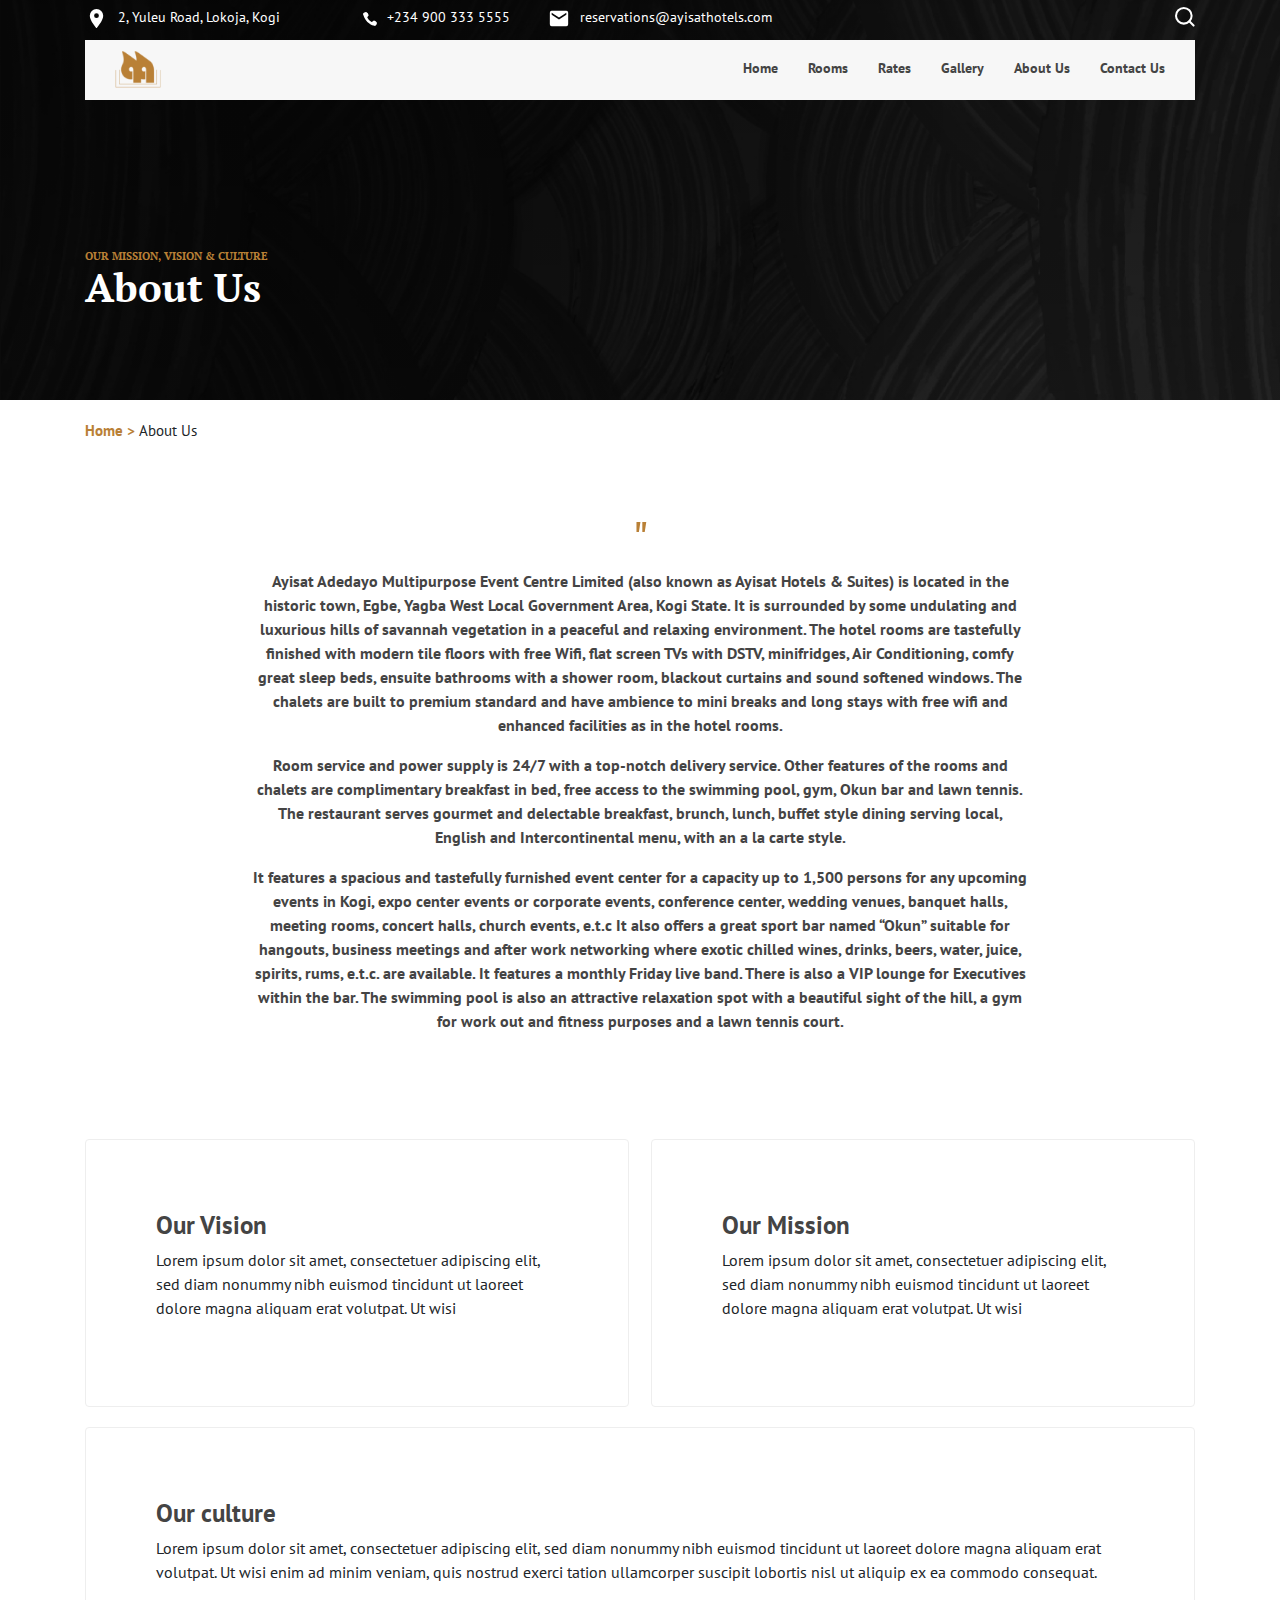
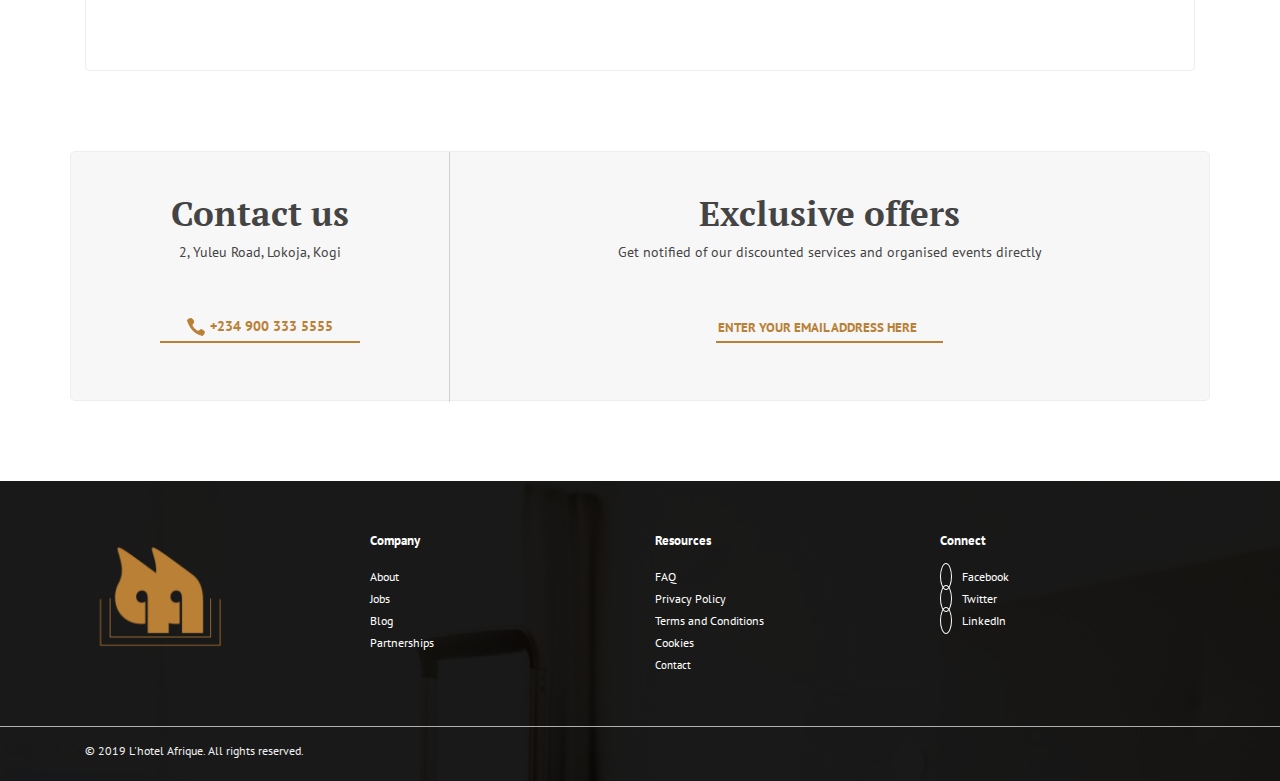
==== about-us.html @ 74da342e "two pages added" ====
<!DOCTYPE html>
<html lang="en">
<head>
  <title>About Us | L'hotelafrique </title>
  <meta charset="utf-8">
  <link rel="stylesheet" href="">
  <meta name="viewport" content="width=device-width, initial-scale=1, maximum-scale=1">
  <link rel="icon" href="images/Asset%202.svg">
  
  <!--Import Google Icon Font-->
<link href="https://fonts.googleapis.com/icon?family=Material+Icons" rel="stylesheet">
  <link rel="stylesheet" href="https://maxcdn.bootstrapcdn.com/bootstrap/4.3.1/css/bootstrap.min.css">
  <script src="https://ajax.googleapis.com/ajax/libs/jquery/3.4.1/jquery.min.js"></script><script src="https://cdnjs.cloudflare.com/ajax/libs/popper.js/1.14.7/umd/popper.min.js"></script>
  <script type="text/javascript" src="javascript/jquery-2.2.4.min.js"></script>
  <script type="text/javascript" src="https://cdnjs.cloudflare.com/ajax/libs/wow/1.1.2/wow.js"></script>
  
 <link rel="stylesheet" type="text/css" href="https://cdnjs.cloudflare.com/ajax/libs/animate.css/3.5.2/animate.css">
  <script src="https://kit.fontawesome.com/799b643291.js" crossorigin="anonymous"></script>
  
 <link href="https://fonts.googleapis.com/css?family=Poppins:300,400,500,600,700,800,900&display=swap" rel="stylesheet">
  <script src="https://maxcdn.bootstrapcdn.com/bootstrap/4.3.1/js/bootstrap.min.js"></script>
  <link rel="stylesheet" href="style.css">
  </head>

  <body>
<div class="modal-content ">
    <div class="inn animated slideInRight">
            <div class="cancel"><i class="fas fa-times"></i></div>
            <ul>
                <li><a href="index.html">Home</a></li>
                <li><a href="room.html">Rooms</a></li>
                <li><a href="rate.html">Rates</a></li>
                <li><a href="">Gallery</a></li>
                <li><a href="about-us.html">About Us</a></li>
                <li><a href="contact-us.html">Contact Us</a></li>
            </ul>
    </div>
</div>
  <div class="room">
      <div class="container">
            <div class="top-header">
                <div class="left row">
                    <div class="col-md-3">
                        <a href=""><img src="images/GoogleMaterial ic location on 48px.svg" alt="">2, Yuleu Road, Lokoja, Kogi</a>
                    </div>
                    <div class="col-md-2">
                        <a href=""><img src="images/ElegantIcons icon phone.svg" alt="">+234 900 333 5555</a>
                    </div>
                    <div class="col-md-3">
                        <a href="mailto:reservations@ayisathotels.com"><img src="images/GoogleMaterial ic email 48px.svg" alt="">reservations@ayisathotels.com</a>
                    </div>
                    <div class="col-md-4">
                        <img src="images/feather search.svg" alt="">
                    </div>
                        
                        
                </div>
            </div>
            <header>
                <img src="images/logo.png" alt="">
                <ul>
                    <li><a href="index.html">Home</a></li>
                    <li><a href="room.html">Rooms</a></li>
                    <li><a href="rate.html">Rates</a></li>
                    <li><a href="">Gallery</a></li>
                    <li><a href="about-us.html">About Us</a></li>
                    <li><a href="contact-us.html">Contact Us</a></li>
                </ul>
                <i class="fas fa-bars"></i>
            </header>
      </div>
      <div class="container caption">
          <h5>OUR MISSION, VISION & CULTURE</h5>
          <h2>About Us</h2>
      </div>

    </div> 

    <div class="container links">
        <p><span><a href="index.html">Home ></a></span>  About Us</p>
    </div>

    <div class="container about-us">
        <div class="text">
            <h1>"</h1>
            <p>Ayisat Adedayo Multipurpose Event Centre Limited (also known as Ayisat Hotels & Suites) is located in the historic town, Egbe, Yagba West Local Government Area, Kogi State. It is surrounded by some undulating and luxurious hills of savannah vegetation in a peaceful and relaxing environment.
                    The hotel rooms are tastefully finished with modern tile floors with free Wifi, flat screen TVs with DSTV, minifridges, Air Conditioning, comfy great sleep beds, ensuite bathrooms with a shower room, blackout curtains and sound softened windows.
                    The chalets are built to premium standard and have ambience to mini breaks and long stays with free wifi and enhanced facilities as in the hotel rooms.</p>
                    <p>Room service and power supply is 24/7 with a top-notch delivery service.
                    Other features of the rooms and chalets are complimentary breakfast in bed, free access to the swimming pool, gym, Okun bar and lawn tennis.
                    The restaurant serves gourmet and delectable breakfast, brunch, lunch, buffet style dining serving local, English and Intercontinental menu, with an a la carte style.</p>
                    <p>It features a spacious and tastefully furnished event center for a capacity up to 1,500 persons for any upcoming events in Kogi, expo center events or corporate events, conference center, wedding venues, banquet halls, meeting rooms, concert halls, church events, e.t.c
                    It also offers a great sport bar named “Okun” suitable for hangouts, business meetings and after work networking where exotic chilled wines, drinks, beers, water, juice, spirits, rums, e.t.c.  are available. It features a monthly Friday live band. There is also a VIP lounge for Executives within the bar.
                    The swimming pool is also an attractive relaxation spot with a beautiful sight of the hill, a gym for work out and fitness purposes and a lawn tennis court.
                    </p>

        </div>
        <div class="row">
            <div class="col-md-6">
                <div class="inn">
                        <h2>Our Vision</h2>
                        <p>Lorem ipsum dolor sit amet, consectetuer adipiscing elit, sed diam nonummy nibh euismod tincidunt ut laoreet dolore magna aliquam erat volutpat. Ut wisi</p>
                </div>
                    
            </div>
            <div class="col-md-6">
                    <div class="inn mission">
                            <h2>Our Mission</h2>
                            <p>Lorem ipsum dolor sit amet, consectetuer adipiscing elit, sed diam nonummy nibh euismod tincidunt ut laoreet dolore magna aliquam erat volutpat. Ut wisi</p>
                    </div>
            </div>
            <div class="col-md-12" style="margin-top:20px;">
                <h2>Our culture</h2>
                <p>Lorem ipsum dolor sit amet, consectetuer adipiscing elit, sed diam nonummy nibh euismod tincidunt ut laoreet dolore magna aliquam erat volutpat. Ut wisi enim ad minim veniam, quis nostrud exerci tation ullamcorper suscipit lobortis nisl ut aliquip ex ea commodo consequat.</p>
            </div>
        </div>
    
    </div>

    
  <div class="container contact">
        <div class="row">
                <div class="col-md-4">
                    <h2>Contact us</h2>
                    <p>2, Yuleu Road, Lokoja, Kogi</p>
                    <div class="call">
                        <a href="tel:+2349003335555"><img src="images/ElegantIcons icon phone-1.svg" alt="">+234 900 333 5555</a>
                    </div>
                </div>
                <div class="col-md-8">
                    <h2>Exclusive offers</h2>
                    <p>Get notified of our discounted services and organised events directly</p>
                    <div class="email">
                        <input type="text" placeholder="ENTER YOUR EMAIL ADDRESS HERE"><img src="" alt=""><i class="fas fa-paper-plane"></i>
                    </div>
                </div>
          </div>
  </div>

  <div class="main-footer">
        <div class="container">
                <div class="row">
                        <div class="col-md-3 col-6">
                                <a href="index.html"><img src="images/logo.png" alt=""></a>
                        </div>
                        <div class="col-md-3 col-6">
                            <p>Company</p>
                            <li><a href=""></a> About</a></li>
                            <li><a href=""></a>Jobs</a></li>
                            <li><a href=""></a>Blog</a></li>
                            <li><a href=""></a>Partnerships</a></li>
                        </div>
                        <div class="col-md-3 col-6 mobile">
                            <p>Resources</p>
                            <li><a href=""></a>FAQ</a></li>
                            <li><a href=""></a>Privacy Policy</a></li>
                            <li><a href=""></a>Terms and Conditions</a></li>
                            <li><a href=""></a>Cookies</a></li>
                            <li><a href="contact.html">Contact</a></li>
                        </div>
                       
                        <div class="col-md-3 col-6 mobile">
                            <p>Connect</p>
                            <li><a href=""></a><i class="fab fa-facebook-f"></i> Facebook</a></li>
                            <li><a href=""></a><i class="fab fa-twitter"></i> Twitter</a></li>
                            <li><a href=""></a><i class="fab fa-linkedin-in"></i>LinkedIn</a></li>
                            
                        </div>
                    </div>
        </div>
        <div class="post-footer">
                <div class="container">
                    <p>© 2019 L'hotel Afrique. All rights reserved.</p>
                </div>
            </div>
    </div>
    
  <script type="text/javascript" src="https://code.jquery.com/jquery-3.2.1.min.js"></script>
    <script type="text/javascript" src="javascript/jquery-2.2.4.min.js"></script>
    <script type="text/javascript" src="script.js"></script>
    <script src="js/wow.min.js"></script>
     <script>
     new WOW().init();
     </script>
    
    
</body>
</html>
---- style.css ----
@import url("https://fonts.googleapis.com/css?family=PT+Sans:400,700&display=swap");
@import url("https://fonts.googleapis.com/css?family=PT+Sans:400,700&display=swap");
@import url("https://fonts.googleapis.com/css?family=PT+Serif:400,700&display=swap");
.main-footer {
  background-image: linear-gradient(rgba(0, 0, 0, 0.9), rgba(0, 0, 0, 0.9)), url(images/5ddc3e60230f0@2x.png);
  background-size: cover;
  width: 100%;
  height: 300px;
  padding-top: 50px;
  font-family: "PT Sans", sans-serif;
}
.main-footer p {
  font-weight: 700;
  font-size: 13px;
  color: #fff;
}
.main-footer li {
  list-style: none;
  font-size: 12px;
  line-height: 22px;
  color: #fff;
  cursor: pointer;
  transition: 0.2s ease-in;
}
.main-footer li a {
  font-size: 11px;
  color: #fff;
}
.main-footer li i {
  padding: 5px;
  border-radius: 100%;
  border: 1px solid #fff;
  margin-right: 10px;
  margin-top: 10px;
}
.main-footer li:hover {
  color: #B98036;
  font-weight: 700;
}
.main-footer .col-md-1 li {
  margin-top: 10px;
}
.main-footer .col-md-1 li img {
  height: 15px;
  width: 15px;
}
.main-footer .post-footer {
  width: 100%;
  border-top: 1px solid #b0b0b0;
  margin-top: 50px;
}
.main-footer .post-footer .container p {
  padding-top: 15px;
  color: #f0f0f0;
  font-size: 12px;
  font-weight: 300;
}
@media only screen and (max-width: 320px) {
  .main-footer {
    height: 440px;
  }
  .main-footer p {
    margin-bottom: 5px;
  }
  .main-footer img {
    width: 95px;
    height: 85px;
  }
  .main-footer .row .mobile {
    margin-top: 20px;
    padding-top: 10px;
    border-top: 1px solid #b0b0b0;
  }
}
@media only screen and (min-width: 321px) and (max-width: 540px) {
  .main-footer {
    height: 440px;
  }
  .main-footer .container {
    padding: 0 30px;
  }
  .main-footer p {
    margin-bottom: 5px;
    font-size: 15px;
  }
  .main-footer img {
    width: 95px;
    height: 85px;
  }
  .main-footer .row .mobile {
    margin-top: 20px;
    padding-top: 10px;
    border-top: 1px solid #b0b0b0;
  }
}
@media only screen and (min-width: 541px) and (max-width: 720px) {
  .main-footer {
    height: 440px;
  }
  .main-footer .container {
    padding: 0 50px;
  }
  .main-footer p {
    margin-bottom: 5px;
    font-size: 15px;
  }
  .main-footer img {
    width: 95px;
    height: 85px;
  }
  .main-footer .row .mobile {
    margin-top: 20px;
    padding-top: 10px;
    border-top: 1px solid #b0b0b0;
  }
}
* {
  box-sizing: border-box;
}

body {
  height: 100%;
  width: 100%;
  margin: 0;
  position: relative;
  padding: 0;
  font-family: "PT Sans", sans-serif;
}

.modal-content {
  width: 100%;
  height: 100%;
  display: none;
  background: linear-gradient(rgba(0, 0, 0, 0.4), rgba(0, 0, 0, 0.4));
  position: fixed;
  top: 0;
  right: 0;
  bottom: 0;
  z-index: 9999;
}
.modal-content .inn {
  background-color: #fff;
  height: 500px;
  float: right;
  width: 80%;
  padding: 20px 0px;
}
.modal-content .cancel {
  height: 30px;
  width: 100%;
  padding: 10px 30px 30px 0;
}
.modal-content .cancel .fa-times {
  font-size: 20px;
  float: right;
}
.modal-content ul {
  margin: auto;
  padding: 0;
}
.modal-content ul li {
  list-style: none;
  padding: 15px 30px;
  border-bottom: 1px solid #f7f7f7;
}
.modal-content ul li a {
  color: #444444;
}

section {
  width: 100%;
  height: 660px;
  background-image: linear-gradient(rgba(0, 0, 0, 0.5), rgba(0, 0, 0, 0.3)), url(images/5ddc3fb13db18@2x.png);
  background-position: center;
  background-size: cover;
  position: relative;
}
section .top-header {
  height: 40px;
  padding-top: 7px;
}
section .top-header .left {
  margin: 0;
}
section .top-header .left .col-md-2, section .top-header .left .col-md-3 {
  padding: 0;
  color: #fff;
  font-size: 14px;
}
section .top-header .left .col-md-2 a, section .top-header .left .col-md-3 a {
  color: #fff;
  transition: 0.2s ease-in;
}
section .top-header .left .col-md-2 a img, section .top-header .left .col-md-3 a img {
  margin-right: 10px;
}
section .top-header .left .col-md-2 a:hover, section .top-header .left .col-md-3 a:hover {
  color: #B98036;
  text-decoration: none;
}
section .top-header .left .col-md-2 a:hover img, section .top-header .left .col-md-3 a:hover img {
  color: #B98036 !important;
}
section .top-header .left .col-md-4 {
  padding: 0;
}
section .top-header .left .col-md-4 img {
  float: right;
}
section .top-header .left .shit {
  margin-left: 15px;
}
section .top-header .right {
  float: right;
}
section header {
  width: 100%;
  height: 60px;
  background-color: #f7f7f7;
  padding-top: 5px;
}
section header img {
  float: left;
  height: 48px;
  width: 55px;
  margin-left: 25px;
}
section header ul {
  float: right;
  padding-top: 10px;
}
section header ul li {
  list-style: none;
  float: left;
  margin-right: 30px;
}
section header ul li a {
  color: #444444;
  font-size: 14px;
  font-weight: 900;
}
section header ul li a:hover {
  text-decoration: none;
  color: #B98036;
}
section header i {
  float: right;
  display: none !important;
}
@media only screen and (max-width: 320px) {
  section .top-header .col-md-2, section .top-header .col-md-3 {
    display: none;
  }
  section header ul {
    display: none;
  }
  section header i {
    display: block !important;
    margin-right: 30px;
    margin-top: 15px;
    font-size: 16px;
    cursor: pointer;
  }
}
@media only screen and (min-width: 321px) and (max-width: 540px) {
  section .container {
    padding: 0 30px;
  }
  section .top-header .col-md-2, section .top-header .col-md-3 {
    display: none;
  }
  section header img {
    margin-left: 15px;
  }
  section header ul {
    display: none;
  }
  section header i {
    display: block !important;
    margin-right: 20px;
    margin-top: 15px;
    font-size: 20px;
    cursor: pointer;
  }
}
@media only screen and (min-width: 541px) and (max-width: 720px) {
  section .container {
    padding: 0 50px;
  }
  section .top-header .col-md-2, section .top-header .col-md-3 {
    display: none;
  }
  section header img {
    margin-left: 15px;
  }
  section header ul {
    display: none;
  }
  section header i {
    display: block !important;
    margin-right: 20px;
    margin-top: 15px;
    font-size: 20px;
    cursor: pointer;
  }
}
.booke {
  bottom: 0;
  position: absolute;
  width: 100%;
  margin-bottom: -60px;
}

.booked {
  position: static;
  margin-bottom: 0;
  margin-top: 70px;
}

.booking {
  height: 120px;
}
.booking .inside {
  background-color: #f7f7f7;
  height: 120px;
  padding: 25px 15px;
  box-shadow: 0px 0px 18px #00000029;
}
.booking .row {
  margin: 0;
}
.booking .row .col-md-2 p, .booking .row .col-md-3 p {
  font-size: 12px;
  margin-bottom: 5px;
}
.booking .row .col-md-2 .custom, .booking .row .col-md-3 .custom {
  position: relative;
  width: 100%;
  background-color: transparent;
}
.booking .row .col-md-2 .custom input, .booking .row .col-md-3 .custom input {
  border: 1px solid #EEEEEE;
  background-color: #EEEEEE;
  height: 35px;
  padding-left: 10px;
  width: 100%;
}
.booking .row .col-md-2 .select-hide, .booking .row .col-md-3 .select-hide {
  display: none;
}
.booking .row .col-md-2 select, .booking .row .col-md-3 select {
  position: absolute;
  background-color: #EEEEEE;
  width: 100%;
  height: 40px;
  border: none;
  padding: 0 5px;
  right: 0;
  z-index: 99;
}
.booking .row .col-md-2 .select-selected:after, .booking .row .col-md-3 .select-selected:after {
  position: absolute;
  content: "";
  top: 14px;
  right: 10px;
  width: 0;
  height: 0;
  border: 6px dotted transparent;
  border-color: #B98036 transparent transparent transparent;
}
.booking .row .col-md-2 .range, .booking .row .col-md-3 .range {
  vertical-align: middle;
  padding: 0;
  margin-top: 10px;
}
.booking .row .col-md-2 .range::-moz-range-track, .booking .row .col-md-3 .range::-moz-range-track {
  background-color: #d7dbdd;
  height: 6px;
  border-radius: 3px;
  border: none;
}
.booking .row .col-md-2 a button {
  background-color: #B98036;
  color: #fff;
  font-weight: 600;
  border: none;
  margin-top: 20px;
  width: 100%;
  height: 40px;
  font-size: 13px;
}
@media only screen and (max-width: 320px) {
  .booking {
    height: 400px;
  }
  .booking .inside {
    height: 400px;
  }
  .booking .row .col-md-2, .booking .row .col-md-3 {
    height: 70px;
  }
}
@media only screen and (min-width: 321px) and (max-width: 540px) {
  .booking {
    height: 400px;
  }
  .booking .inside {
    height: 400px;
  }
  .booking .row .col-md-2, .booking .row .col-md-3 {
    height: 70px;
    padding-left: 0;
  }
}
@media only screen and (min-width: 541px) and (max-width: 720px) {
  .booking {
    height: 400px;
  }
  .booking .inside {
    height: 400px;
  }
  .booking .row .col-md-2, .booking .row .col-md-3 {
    height: 70px;
    padding-left: 0;
  }
}
.about, .roommy {
  margin-top: 120px;
  margin-bottom: 60px;
}
.about .row, .roommy .row {
  margin: 0;
}
.about .row .col-md-6, .roommy .row .col-md-6 {
  padding: 0;
}
.about .row .col-md-6 .image, .roommy .row .col-md-6 .image {
  height: 350px;
  width: 80%;
  background-image: url(images/5ddc3ddf355ad@2x.png);
  background-size: cover;
}
.about .row .col-md-6 .text h5, .roommy .row .col-md-6 .text h5 {
  color: #B98036;
  font-size: 13px;
  font-weight: 800;
  text-transform: uppercase;
}
.about .row .col-md-6 .text h2, .roommy .row .col-md-6 .text h2 {
  font-size: 45px;
  font-weight: 700;
  color: #444444;
  font-family: "PT Serif", serif;
}
.about .row .col-md-6 .text p, .roommy .row .col-md-6 .text p {
  color: #444444;
}
.about .row .col-md-6 .text a, .roommy .row .col-md-6 .text a {
  color: #444444;
  font-size: 12px;
  font-weight: 700;
}
.about .row .col-md-6 .text a img, .roommy .row .col-md-6 .text a img {
  margin-left: 10px;
}
@media only screen and (max-width: 320px) {
  .about .row .col-md-6 .image, .roommy .row .col-md-6 .image {
    width: 100%;
    height: 300px;
  }
  .about .row .col-md-6 .text, .roommy .row .col-md-6 .text {
    margin-top: 20px;
  }
  .about .row .col-md-6 .text h5, .roommy .row .col-md-6 .text h5 {
    font-size: 12px;
  }
  .about .row .col-md-6 .text h2, .roommy .row .col-md-6 .text h2 {
    font-size: 30px;
  }
}
@media only screen and (min-width: 321px) and (max-width: 540px) {
  .about .row .col-md-6, .roommy .row .col-md-6 {
    padding: 0 15px;
  }
  .about .row .col-md-6 .image, .roommy .row .col-md-6 .image {
    width: 100%;
    height: 300px;
  }
  .about .row .col-md-6 .text, .roommy .row .col-md-6 .text {
    margin-top: 20px;
  }
  .about .row .col-md-6 .text h5, .roommy .row .col-md-6 .text h5 {
    font-size: 12px;
  }
  .about .row .col-md-6 .text h2, .roommy .row .col-md-6 .text h2 {
    font-size: 30px;
  }
}
@media only screen and (min-width: 541px) and (max-width: 720px) {
  .about .row .col-md-6, .roommy .row .col-md-6 {
    padding: 0 15px;
  }
  .about .row .col-md-6 .image, .roommy .row .col-md-6 .image {
    width: 100%;
    height: 300px;
  }
  .about .row .col-md-6 .text, .roommy .row .col-md-6 .text {
    margin-top: 20px;
  }
  .about .row .col-md-6 .text h5, .roommy .row .col-md-6 .text h5 {
    font-size: 12px;
  }
  .about .row .col-md-6 .text h2, .roommy .row .col-md-6 .text h2 {
    font-size: 30px;
  }
}
.service {
  padding: 0;
  margin-top: 30px;
}
.service .row {
  margin: 0;
}
.service .row .col-md-4 {
  text-align: center;
  height: 450px;
  position: relative;
  border: none;
  background-size: cover;
  font-family: "PT Serif", serif;
}
.service .row .col-md-4 .foot {
  bottom: 0;
  width: 90%;
  height: 150px;
  color: #fff;
  position: absolute;
}
.service .row .col-md-4 .foot h5 {
  font-size: 25px;
  font-weight: 900;
}
.service .row .col-md-4 .foot button {
  border: 1px solid #fff;
  height: 40px;
  background-color: transparent;
  color: #fff;
  padding: 0 10px;
  display: none;
}
.service .row .col-md-4 .foot button img {
  margin-left: 10px;
}
.service .row .col-md-4:hover button {
  display: block;
}
.service .row .first {
  background-image: linear-gradient(rgba(0, 0, 0, 0.5), rgba(0, 0, 0, 0.3)), url(images/5ddc3f0e8ad0c@2x.png);
}
.service .row .second {
  background-image: linear-gradient(rgba(0, 0, 0, 0.5), rgba(0, 0, 0, 0.3)), url(images/5ddc3f3b73540@2x.png);
}
.service .row .third {
  background-image: linear-gradient(rgba(0, 0, 0, 0.5), rgba(0, 0, 0, 0.3)), url(images/event.png);
}
@media only screen and (max-width: 320px) {
  .service .row .col-md-4 {
    height: 350px;
  }
}
@media only screen and (min-width: 321px) and (max-width: 540px) {
  .service .row .col-md-4 {
    height: 350px;
  }
}
@media only screen and (min-width: 541px) and (max-width: 720px) {
  .service .row .col-md-4 {
    height: 400px;
  }
}
.customer {
  padding: 0;
}
.customer .row {
  margin: 0;
}
.customer .row .values {
  background-color: #F8F8F8;
  height: 450px;
  padding: 50px 120px 50px 120px;
  position: relative;
}
.customer .row .values h5 {
  color: #B98036;
  font-size: 13px;
  font-weight: 800;
  text-transform: uppercase;
}
.customer .row .values h2 {
  font-size: 45px;
  font-weight: 700;
  color: #444444;
  font-family: "PT Serif", serif;
}
.customer .row .values .valuey {
  width: 70%;
  height: 170px;
  bottom: 0;
  position: absolute;
}
.customer .row .values .valuey .benefit {
  width: 25%;
  text-align: center;
  float: left;
}
.customer .row .values .valuey .benefit p {
  margin-top: 25px;
  color: #444444;
  font-weight: 900;
  font-size: 14px;
}
.customer .row .reviews {
  text-align: center;
  padding: 50px;
  overflow: hidden;
}
.customer .row .reviews h5 {
  color: #B98036;
  font-size: 13px;
  font-weight: 800;
}
.customer .row .reviews h2 {
  font-size: 35px;
  font-weight: 700;
  color: #444444;
  font-family: "PT Serif", serif;
}
.customer .row .reviews .caption_text h1 {
  color: #B98036;
  margin: 0;
}
.customer .row .reviews .caption_text p {
  font-size: 15px;
}
.customer .row .reviews .caption_text span {
  font-size: 15px;
  line-height: 0.9em;
}
.customer .row .reviews .text_2, .customer .row .reviews .text_3, .customer .row .reviews .text_4 {
  display: none;
}
@media only screen and (max-width: 320px) {
  .customer .row .values {
    padding: 30px 20px 30px 20px;
    height: 320px;
  }
  .customer .row .values h5 {
    font-size: 12px;
  }
  .customer .row .values h2 {
    font-size: 28px;
  }
  .customer .row .values .valuey {
    width: 95%;
  }
  .customer .row .values .valuey .benefit {
    width: 22%;
  }
  .customer .row .values .valuey .benefit img {
    height: 40px;
    width: 40px;
  }
  .customer .row .values .valuey .benefit p {
    font-size: 12px;
    margin-top: 10px;
  }
  .customer .row .reviews {
    height: 350px;
    padding: 20px;
  }
  .customer .row .reviews h5 {
    font-size: 12px;
  }
  .customer .row .reviews h2 {
    font-size: 25px;
  }
  .customer .row .reviews .caption_text h1 {
    color: #B98036;
    margin: 0;
  }
  .customer .row .reviews .caption_text p {
    font-size: 14px;
  }
  .customer .row .reviews .caption_text span {
    font-size: 15px;
    line-height: 0.9em;
  }
}
@media only screen and (min-width: 321px) and (max-width: 540px) {
  .customer .row .values {
    padding: 30px 20px 30px 20px;
    height: 320px;
  }
  .customer .row .values h5 {
    font-size: 12px;
  }
  .customer .row .values h2 {
    font-size: 28px;
  }
  .customer .row .values .valuey {
    width: 95%;
  }
  .customer .row .values .valuey .benefit {
    width: 22%;
  }
  .customer .row .values .valuey .benefit img {
    height: 40px;
    width: 40px;
  }
  .customer .row .values .valuey .benefit p {
    font-size: 12px;
    margin-top: 10px;
  }
  .customer .row .reviews {
    height: 350px;
    padding: 25px;
  }
  .customer .row .reviews h5 {
    font-size: 12px;
  }
  .customer .row .reviews h2 {
    font-size: 25px;
  }
  .customer .row .reviews .caption_text h1 {
    color: #B98036;
    margin: 0;
  }
  .customer .row .reviews .caption_text p {
    font-size: 14px;
  }
  .customer .row .reviews .caption_text span {
    font-size: 15px;
    line-height: 0.9em;
  }
}
@media only screen and (min-width: 541px) and (max-width: 720px) {
  .customer .row .values {
    padding: 30px 40px 30px 40px;
    height: 320px;
  }
  .customer .row .values h5 {
    font-size: 12px;
  }
  .customer .row .values h2 {
    font-size: 28px;
  }
  .customer .row .values .valuey {
    width: 95%;
  }
  .customer .row .values .valuey .benefit {
    width: 22%;
  }
  .customer .row .values .valuey .benefit img {
    height: 40px;
    width: 40px;
  }
  .customer .row .values .valuey .benefit p {
    font-size: 12px;
    margin-top: 10px;
  }
  .customer .row .reviews {
    height: 350px;
    padding: 45px;
  }
  .customer .row .reviews h5 {
    font-size: 12px;
  }
  .customer .row .reviews h2 {
    font-size: 25px;
  }
  .customer .row .reviews .caption_text h1 {
    color: #B98036;
    margin: 0;
  }
  .customer .row .reviews .caption_text p {
    font-size: 14px;
  }
  .customer .row .reviews .caption_text span {
    font-size: 15px;
    line-height: 0.9em;
  }
}
.hotel-video {
  height: 300px;
  padding: 0;
}
.contact {
  margin-top: 80px;
  border: 1px solid #EEEEEE;
  margin-bottom: 80px;
  height: 250px;
  background-color: #f7f7f7;
  border-radius: 5px;
}
.contact .col-md-4 {
  border-right: 1px solid #d0d0d0;
}
.contact .col-md-4, .contact .col-md-8 {
  text-align: center;
  height: 250px;
  padding: 40px 0;
}
.contact .col-md-4 h2, .contact .col-md-8 h2 {
  font-size: 35px;
  font-weight: 700;
  color: #444444;
  font-family: "PT Serif", serif;
}
.contact .col-md-4 p, .contact .col-md-8 p {
  color: #444444;
  font-weight: 400;
  font-size: 14px;
}
.contact .col-md-4 .call, .contact .col-md-4 .email, .contact .col-md-8 .call, .contact .col-md-8 .email {
  height: 30px;
  width: 200px;
  margin: 50px auto 0 auto;
  border-bottom: 2px solid #B98036;
  color: #B98036;
}
.contact .col-md-4 .call a, .contact .col-md-4 .email a, .contact .col-md-8 .call a, .contact .col-md-8 .email a {
  color: #B98036;
  font-size: 14px;
  line-height: 0.7em;
  font-weight: 700;
}
.contact .col-md-4 .call a img, .contact .col-md-4 .email a img, .contact .col-md-8 .call a img, .contact .col-md-8 .email a img {
  margin-right: 5px;
}
.contact .col-md-4 .call input, .contact .col-md-4 .email input, .contact .col-md-8 .call input, .contact .col-md-8 .email input {
  border: none;
  background: transparent;
  width: 90%;
  cursor: pointer;
}
.contact .col-md-4 .call ::placeholder, .contact .col-md-4 .email ::placeholder, .contact .col-md-8 .call ::placeholder, .contact .col-md-8 .email ::placeholder {
  color: #B98036;
  font-size: 13px;
  font-weight: 700;
}
.contact .col-md-4 .email, .contact .col-md-8 .email {
  width: 30%;
  text-align: left;
}
@media only screen and (max-width: 320px) {
  .contact {
    margin-bottom: 0;
    height: 500px;
  }
  .contact .row .col-md-8 {
    border-top: 1px solid #d0d0d0;
    padding-left: 20px;
    padding-right: 20px;
    padding-top: 20px;
  }
  .contact .row .col-md-8 h2 {
    font-size: 28px;
  }
  .contact .row .col-md-8 .email {
    width: 80%;
  }
  .contact .row .col-md-4 h2 {
    font-size: 28px;
  }
}
@media only screen and (min-width: 321px) and (max-width: 540px) {
  .contact {
    margin-bottom: 0;
    height: 500px;
  }
  .contact .row .col-md-8 {
    border-top: 1px solid #d0d0d0;
    padding-left: 30px;
    padding-right: 30px;
    padding-top: 20px;
  }
  .contact .row .col-md-8 h2 {
    font-size: 28px;
  }
  .contact .row .col-md-8 .email {
    width: 80%;
  }
  .contact .row .col-md-4 h2 {
    font-size: 28px;
  }
}
@media only screen and (min-width: 541px) and (max-width: 720px) {
  .contact {
    margin-bottom: 0;
    height: 500px;
  }
  .contact .row .col-md-8 {
    border-top: 1px solid #d0d0d0;
    padding-left: 50px;
    padding-right: 50px;
    padding-top: 20px;
  }
  .contact .row .col-md-8 h2 {
    font-size: 28px;
  }
  .contact .row .col-md-8 .email {
    width: 80%;
  }
  .contact .row .col-md-4 h2 {
    font-size: 28px;
  }
}
.room {
  width: 100%;
  height: 400px;
  background-image: linear-gradient(rgba(0, 0, 0, 0.5), rgba(0, 0, 0, 0.3)), url(images/room-banner.png);
  background-position: center;
  background-size: cover;
}
.room .top-header {
  height: 40px;
  padding-top: 7px;
}
.room .top-header .left {
  margin: 0;
}
.room .top-header .left .col-md-2, .room .top-header .left .col-md-3 {
  padding: 0;
  color: #fff;
  font-size: 14px;
}
.room .top-header .left .col-md-2 a, .room .top-header .left .col-md-3 a {
  color: #fff;
  transition: 0.2s ease-in;
}
.room .top-header .left .col-md-2 a img, .room .top-header .left .col-md-3 a img {
  margin-right: 10px;
}
.room .top-header .left .col-md-2 a:hover, .room .top-header .left .col-md-3 a:hover {
  color: #B98036;
  text-decoration: none;
}
.room .top-header .left .col-md-2 a:hover img, .room .top-header .left .col-md-3 a:hover img {
  color: #B98036 !important;
}
.room .top-header .left .col-md-4 {
  padding: 0;
}
.room .top-header .left .col-md-4 img {
  float: right;
}
.room .top-header .left .shit {
  margin-left: 15px;
}
.room .top-header .right {
  float: right;
}
.room header {
  width: 100%;
  height: 60px;
  background-color: #f7f7f7;
  padding-top: 5px;
}
.room header img {
  float: left;
  height: 48px;
  width: 55px;
  margin-left: 25px;
}
.room header ul {
  float: right;
  padding-top: 10px;
}
.room header ul li {
  list-style: none;
  float: left;
  margin-right: 30px;
}
.room header ul li a {
  color: #444444;
  font-size: 14px;
  font-weight: 900;
}
.room header ul li a:hover {
  text-decoration: none;
  color: #B98036;
}
.room header i {
  float: right;
  display: none;
}
.room .caption {
  margin-top: 150px;
  font-family: "PT Serif", serif;
}
.room .caption h5 {
  color: #B98036;
  font-size: 11px;
  font-weight: 800;
  margin-bottom: 0;
}
.room .caption h2 {
  color: #fff;
  font-size: 40px;
  margin-top: 0;
  font-weight: 800;
}
@media only screen and (max-width: 320px) {
  .room {
    height: 350px;
  }
  .room .top-header .col-md-2, .room .top-header .col-md-3 {
    display: none;
  }
  .room header ul {
    display: none;
  }
  .room header i {
    display: block;
    margin-right: 30px;
    margin-top: 15px;
    font-size: 16px;
    cursor: pointer;
  }
  .room .caption h5 {
    font-size: 12px;
    font-weight: 900;
  }
  .room .caption h2 {
    font-size: 30px;
  }
}
@media only screen and (min-width: 321px) and (max-width: 540px) {
  .room .container {
    padding: 0 30px;
  }
  .room .top-header .col-md-2, .room .top-header .col-md-3 {
    display: none;
  }
  .room header img {
    margin-left: 15px;
  }
  .room header ul {
    display: none;
  }
  .room header i {
    display: block;
    margin-right: 20px;
    margin-top: 15px;
    font-size: 20px;
    cursor: pointer;
  }
  .room .caption h5 {
    font-size: 12px;
    font-weight: 900;
  }
  .room .caption h2 {
    font-size: 30px;
  }
}
@media only screen and (min-width: 541px) and (max-width: 720px) {
  .room .container {
    padding: 0 50px;
  }
  .room .top-header .col-md-2, .room .top-header .col-md-3 {
    display: none;
  }
  .room header img {
    margin-left: 15px;
  }
  .room header ul {
    display: none;
  }
  .room header i {
    display: block;
    margin-right: 20px;
    margin-top: 15px;
    font-size: 20px;
    cursor: pointer;
  }
  .room .caption h5 {
    font-size: 12px;
    font-weight: 900;
  }
  .room .caption h2 {
    font-size: 30px;
  }
}
.roommy .mobile-show {
  display: none;
}
.roommy .row .col-md-8 {
  padding: 0;
}
.roommy .row .col-md-8 .image-details {
  height: 500px !important;
}
.roommy .row .col-md-8 .image {
  height: 350px;
  width: 95%;
  background-size: cover;
}
.roommy .row .col-md-8 .image .carousel-inner > .item > img,
.roommy .row .col-md-8 .image .carousel-inner > .item > a > img {
  margin: auto;
}
.roommy .row .col-md-8 .image #myCarousel {
  max-width: 650px;
  margin: 0 auto;
  background: #fff;
}
.roommy .row .col-md-8 .image #myCarousel .item {
  height: 350px;
}
.roommy .row .col-md-8 .image #myCarousel .item img {
  width: 100%;
  height: 100%;
}
.roommy .row .col-md-8 .image #thumbCarousel {
  max-width: 650px;
  margin: 0 auto;
  overflow: hidden;
  background: #fff;
  padding: 10px 0;
}
.roommy .row .col-md-8 .image #thumbCarousel .thumb {
  float: left;
  margin-right: 43px;
  border: 1px solid #e6e6e6;
  background: #fff;
  width: 20%;
  height: 100px;
}
.roommy .row .col-md-8 .image #thumbCarousel .thumb:last-child {
  margin-right: 0;
}
.roommy .row .col-md-8 .image .thumb:hover {
  cursor: pointer;
}
.roommy .row .col-md-8 .image .thumb img {
  opacity: 0.5;
}
.roommy .row .col-md-8 .image .thumb img:hover {
  opacity: 1;
}
.roommy .row .col-md-8 .image .thumb.active img {
  opacity: 1;
  border: 1px solid #808080;
}
.roommy .row .col-md-4 {
  padding: 0;
}
.roommy .row .col-md-4 .text h5 {
  color: #B98036;
  font-size: 12px;
  font-weight: 800;
}
.roommy .row .col-md-4 .text h2 {
  font-size: 30px;
  font-weight: 700;
  color: #444444;
  margin-bottom: 10px;
  font-family: "PT Serif", serif;
}
.roommy .row .col-md-4 .text p {
  color: #444444;
  font-size: 14px;
  margin-top: 0px;
}
.roommy .row .col-md-4 .text .bed {
  width: 100%;
  height: 80px;
  margin-bottom: 25px;
}
.roommy .row .col-md-4 .text .bed .for-bed {
  width: 48%;
  float: left;
  margin-top: 20px;
  font-size: 13px;
}
.roommy .row .col-md-4 .text .bed .for-bed img {
  float: left;
  width: 30px;
  height: 30px;
  margin-right: 10px;
}
.roommy .row .col-md-4 .text a {
  color: #444444;
  font-size: 14px;
  font-weight: 700;
}
.roommy .row .col-md-4 .text a button {
  height: 40px;
  width: 50%;
  border: none;
  background-color: #B98036;
  color: #fff;
  font-size: 13px;
  margin-top: 25px;
  font-weight: 600;
}
.roommy .row .col-md-4 .text a button img {
  margin-left: 10px;
}
@media only screen and (max-width: 320px) {
  .roommy {
    margin-top: 40px;
  }
  .roommy .desktop-show {
    display: none;
  }
  .roommy .mobile-show {
    display: block;
  }
  .roommy .row .col-md-8 .image-details {
    height: 310px !important;
  }
  .roommy .row .col-md-8 .image {
    width: 100%;
    height: 300px;
  }
  .roommy .row .col-md-8 .image #myCarousel .item {
    height: 250px;
  }
  .roommy .row .col-md-8 .image #myCarousel .item img {
    width: 100%;
    height: 100%;
  }
  .roommy .row .col-md-8 .image #thumbCarousel .thumb {
    margin-right: 18px;
    width: 20%;
    height: 50px;
  }
  .roommy .row .col-md-4 .text {
    margin-top: 20px;
  }
  .roommy .row .col-md-4 .text h5 {
    font-size: 12px;
  }
  .roommy .row .col-md-4 .text h2 {
    font-size: 30px;
  }
  .roommy .row .col-md-4 .text .bed {
    margin-bottom: 0;
    height: 120px;
  }
  .roommy .row .col-md-4 .text a button {
    margin-top: 0;
  }
}
@media only screen and (min-width: 321px) and (max-width: 540px) {
  .roommy {
    margin-top: 40px;
    padding: 0 30px;
  }
  .roommy .desktop-show {
    display: none;
  }
  .roommy .mobile-show {
    display: block;
  }
  .roommy .row .col-md-8 .image-details {
    height: 310px !important;
  }
  .roommy .row .col-md-8 .image {
    width: 100%;
    height: 300px;
  }
  .roommy .row .col-md-8 .image img {
    height: 250px;
  }
  .roommy .row .col-md-8 .image #myCarousel .item {
    height: 250px;
  }
  .roommy .row .col-md-8 .image #myCarousel .item img {
    width: 100%;
    height: 100%;
  }
  .roommy .row .col-md-8 .image #thumbCarousel .thumb {
    margin-right: 18px;
    width: 20%;
    height: 50px;
  }
  .roommy .row .col-md-4 .text {
    margin-top: 20px;
  }
  .roommy .row .col-md-4 .text h5 {
    font-size: 12px;
  }
  .roommy .row .col-md-4 .text h2 {
    font-size: 30px;
  }
  .roommy .row .col-md-4 .text .bed {
    margin-bottom: 0;
    height: 120px;
  }
  .roommy .row .col-md-4 .text a button {
    margin-top: 0;
  }
}
@media only screen and (min-width: 541px) and (max-width: 720px) {
  .roommy {
    margin-top: 40px;
    padding: 0 50px;
  }
  .roommy .desktop-show {
    display: none;
  }
  .roommy .mobile-show {
    display: block;
  }
  .roommy .row .col-md-8 .image-details {
    height: 350px !important;
  }
  .roommy .row .col-md-8 .image {
    width: 100%;
    height: 300px;
  }
  .roommy .row .col-md-8 .image img {
    height: 250px;
  }
  .roommy .row .col-md-8 .image #myCarousel .item {
    height: 300px;
  }
  .roommy .row .col-md-8 .image #myCarousel .item img {
    width: 100%;
    height: 100%;
  }
  .roommy .row .col-md-8 .image #thumbCarousel .thumb {
    margin-right: 18px;
    width: 20%;
    height: 50px;
  }
  .roommy .row .col-md-4 .text {
    margin-top: 20px;
  }
  .roommy .row .col-md-4 .text h5 {
    font-size: 12px;
  }
  .roommy .row .col-md-4 .text h2 {
    font-size: 30px;
  }
  .roommy .row .col-md-4 .text .bed {
    margin-bottom: 0;
    height: 120px;
  }
  .roommy .row .col-md-4 .text a button {
    margin-top: 0;
  }
}
.links {
  padding: 20px 15px;
}
.links p {
  font-size: 15px;
}
.links p span a {
  color: #B98036;
  font-weight: 700;
}
@media only screen and (min-width: 321px) and (max-width: 540px) {
  .links {
    padding: 20px 30px;
  }
}
@media only screen and (min-width: 541px) and (max-width: 720px) {
  .links {
    padding: 20px 50px;
  }
}
.mapping {
  padding: 0;
}

.about-us {
  text-align: center;
}
.about-us .text {
  width: 70%;
  height: 600px;
  margin: 30px auto;
}
.about-us .text h1 {
  color: #B98036;
  font-size: 50px;
  font-size: 900;
  margin-bottom: 0;
}
.about-us .text p {
  color: #444444;
  font-size: 16px;
  font-weight: 600;
}
.about-us .row {
  margin: 0;
}
.about-us .row .col-md-6 {
  padding: 0;
}
.about-us .row .col-md-6 .inn {
  width: 98%;
  height: inherit;
  border: 1px solid #EEEEEE;
  border-radius: 4px;
  text-align: left;
  padding: 70px;
}
.about-us .row .col-md-6 .mission {
  float: right;
}
.about-us .row .col-md-6 h2 {
  color: #444444;
  font-size: 25px;
  font-weight: 700;
}
.about-us .row .col-md-12 {
  border: 1px solid #EEEEEE;
  border-radius: 4px;
  text-align: left;
  padding: 70px;
}
.about-us .row .col-md-12 h2 {
  color: #444444;
  font-size: 25px;
  font-weight: 700;
}
@media only screen and (max-width: 320px) {
  .about-us .text {
    width: 95%;
    margin: 15px 0;
    height: 770px;
  }
  .about-us .text p {
    font-size: 12px;
  }
  .about-us .row .col-md-6 .inn {
    padding: 15px;
  }
  .about-us .row .col-md-6 .inn p {
    font-size: 13px;
  }
  .about-us .row .col-md-6 .inn h2 {
    font-size: 20px;
  }
  .about-us .row .col-md-6 .mission {
    float: left;
    margin-top: 20px;
  }
  .about-us .row .col-md-12 {
    padding: 15px;
  }
  .about-us .row .col-md-12 p {
    font-size: 13px;
  }
  .about-us .row .col-md-12 h2 {
    font-size: 20px;
  }
}
@media only screen and (min-width: 321px) and (max-width: 540px) {
  .about-us {
    padding: 0 30px;
  }
  .about-us .text {
    width: 95%;
    margin: 15px 0;
    height: 770px;
  }
  .about-us .text p {
    font-size: 12px;
  }
  .about-us .row .col-md-6 .inn {
    padding: 15px;
  }
  .about-us .row .col-md-6 .inn p {
    font-size: 14px;
  }
  .about-us .row .col-md-6 .inn h2 {
    font-size: 22px;
  }
  .about-us .row .col-md-6 .mission {
    float: left;
    margin-top: 20px;
  }
  .about-us .row .col-md-12 {
    padding: 15px;
  }
  .about-us .row .col-md-12 p {
    font-size: 13px;
  }
  .about-us .row .col-md-12 h2 {
    font-size: 20px;
  }
}
@media only screen and (min-width: 541px) and (max-width: 720px) {
  .about-us {
    padding: 0 50px;
  }
  .about-us .text {
    width: 95%;
    margin: 15px 0;
    height: 550px;
  }
  .about-us .text p {
    font-size: 12px;
  }
  .about-us .row .col-md-6 .inn {
    padding: 15px;
  }
  .about-us .row .col-md-6 .inn p {
    font-size: 13px;
  }
  .about-us .row .col-md-6 .inn h2 {
    font-size: 20px;
  }
  .about-us .row .col-md-6 .mission {
    float: left;
    margin-top: 20px;
  }
  .about-us .row .col-md-12 {
    padding: 15px;
  }
  .about-us .row .col-md-12 p {
    font-size: 13px;
  }
  .about-us .row .col-md-12 h2 {
    font-size: 20px;
  }
}
.contacted {
  margin-top: 30px;
}
.contacted .row .col-md-4 h2 {
  font-size: 24px;
  color: #444444;
  font-family: "Open Seriff", sans-serif;
  font-weight: 700;
}
.contacted .row .col-md-4 p {
  margin-top: 15px;
  font-size: 15px;
}
.contacted .row .col-md-4 li {
  list-style: none;
  color: #444;
  padding: 10px 0;
  font-size: 15px;
  border-bottom: 1px solid #EEEEEE;
}
.contacted .row .col-md-4 li img {
  margin-right: 10px;
}
.contacted .row .col-md-4 li a {
  color: #444444;
}
.contacted .row .col-md-4 li:last-child {
  border: none;
}
.contacted .row .col-md-8 h2 {
  font-size: 24px;
  color: #444444;
  font-family: "Open Seriff", sans-serif;
  font-weight: 700;
  margin-left: 15px;
}
.contacted .row .col-md-8 .row {
  margin: 15px 0 0 0;
}
.contacted .row .col-md-8 .row .col-md-4 input {
  width: 100%;
  height: 40px;
  border: 1px solid #EEEEEE;
  padding-left: 10px;
}
.contacted .row .col-md-8 .row ::placeholder {
  color: #808080;
  font-size: 14px;
}
.contacted .row .col-md-8 .row .col-md-12 {
  margin-top: 20px;
}
.contacted .row .col-md-8 .row .col-md-12 textarea {
  width: 100%;
  border: 1px solid #EEEEEE;
  padding-left: 10px;
  height: 150px;
  padding-top: 15px;
}
.contacted .row .col-md-8 a {
  color: #444444;
  font-size: 14px;
  font-weight: 700;
}
.contacted .row .col-md-8 a button {
  height: 40px;
  width: 20%;
  border: none;
  text-transform: uppercase;
  background-color: #B98036;
  color: #fff;
  font-size: 13px;
  margin-top: 25px;
  margin-left: 15px;
  font-weight: 600;
}
.contacted .row .col-md-8 a button img {
  margin-left: 10px;
}
@media only screen and (max-width: 320px) {
  .contacted .row .col-md-8 {
    margin-top: 20px;
  }
  .contacted .row .col-md-8 h2 {
    margin-left: 0;
  }
  .contacted .row .col-md-8 .row .col-md-4 {
    padding: 0;
  }
  .contacted .row .col-md-8 .row .col-md-4 input {
    margin-top: 20px;
  }
  .contacted .row .col-md-8 .row .col-md-12 {
    padding: 0;
  }
  .contacted .row .col-md-8 a button {
    margin-left: 0;
    width: 50%;
  }
}
@media only screen and (min-width: 321px) and (max-width: 540px) {
  .contacted {
    padding: 0 30px;
  }
  .contacted .row .col-md-8 {
    margin-top: 20px;
  }
  .contacted .row .col-md-8 h2 {
    margin-left: 0;
    margin-bottom: 0;
  }
  .contacted .row .col-md-8 .row .col-md-4 {
    padding: 0;
  }
  .contacted .row .col-md-8 .row .col-md-4 input {
    margin-top: 20px;
  }
  .contacted .row .col-md-8 .row .col-md-4:first-child input {
    margin-top: 5px;
  }
  .contacted .row .col-md-8 .row .col-md-12 {
    padding: 0;
  }
  .contacted .row .col-md-8 a button {
    margin-left: 0;
    width: 50%;
  }
}
@media only screen and (min-width: 541px) and (max-width: 720px) {
  .contacted {
    padding: 0 50px;
  }
  .contacted .row .col-md-8 {
    margin-top: 20px;
  }
  .contacted .row .col-md-8 h2 {
    margin-left: 0;
    margin-bottom: 0;
  }
  .contacted .row .col-md-8 .row .col-md-4 {
    padding: 0;
  }
  .contacted .row .col-md-8 .row .col-md-4 input {
    margin-top: 20px;
  }
  .contacted .row .col-md-8 .row .col-md-4:first-child input {
    margin-top: 5px;
  }
  .contacted .row .col-md-8 .row .col-md-12 {
    padding: 0;
  }
  .contacted .row .col-md-8 a button {
    margin-left: 0;
    width: 50%;
  }
}

/*# sourceMappingURL=style.css.map */
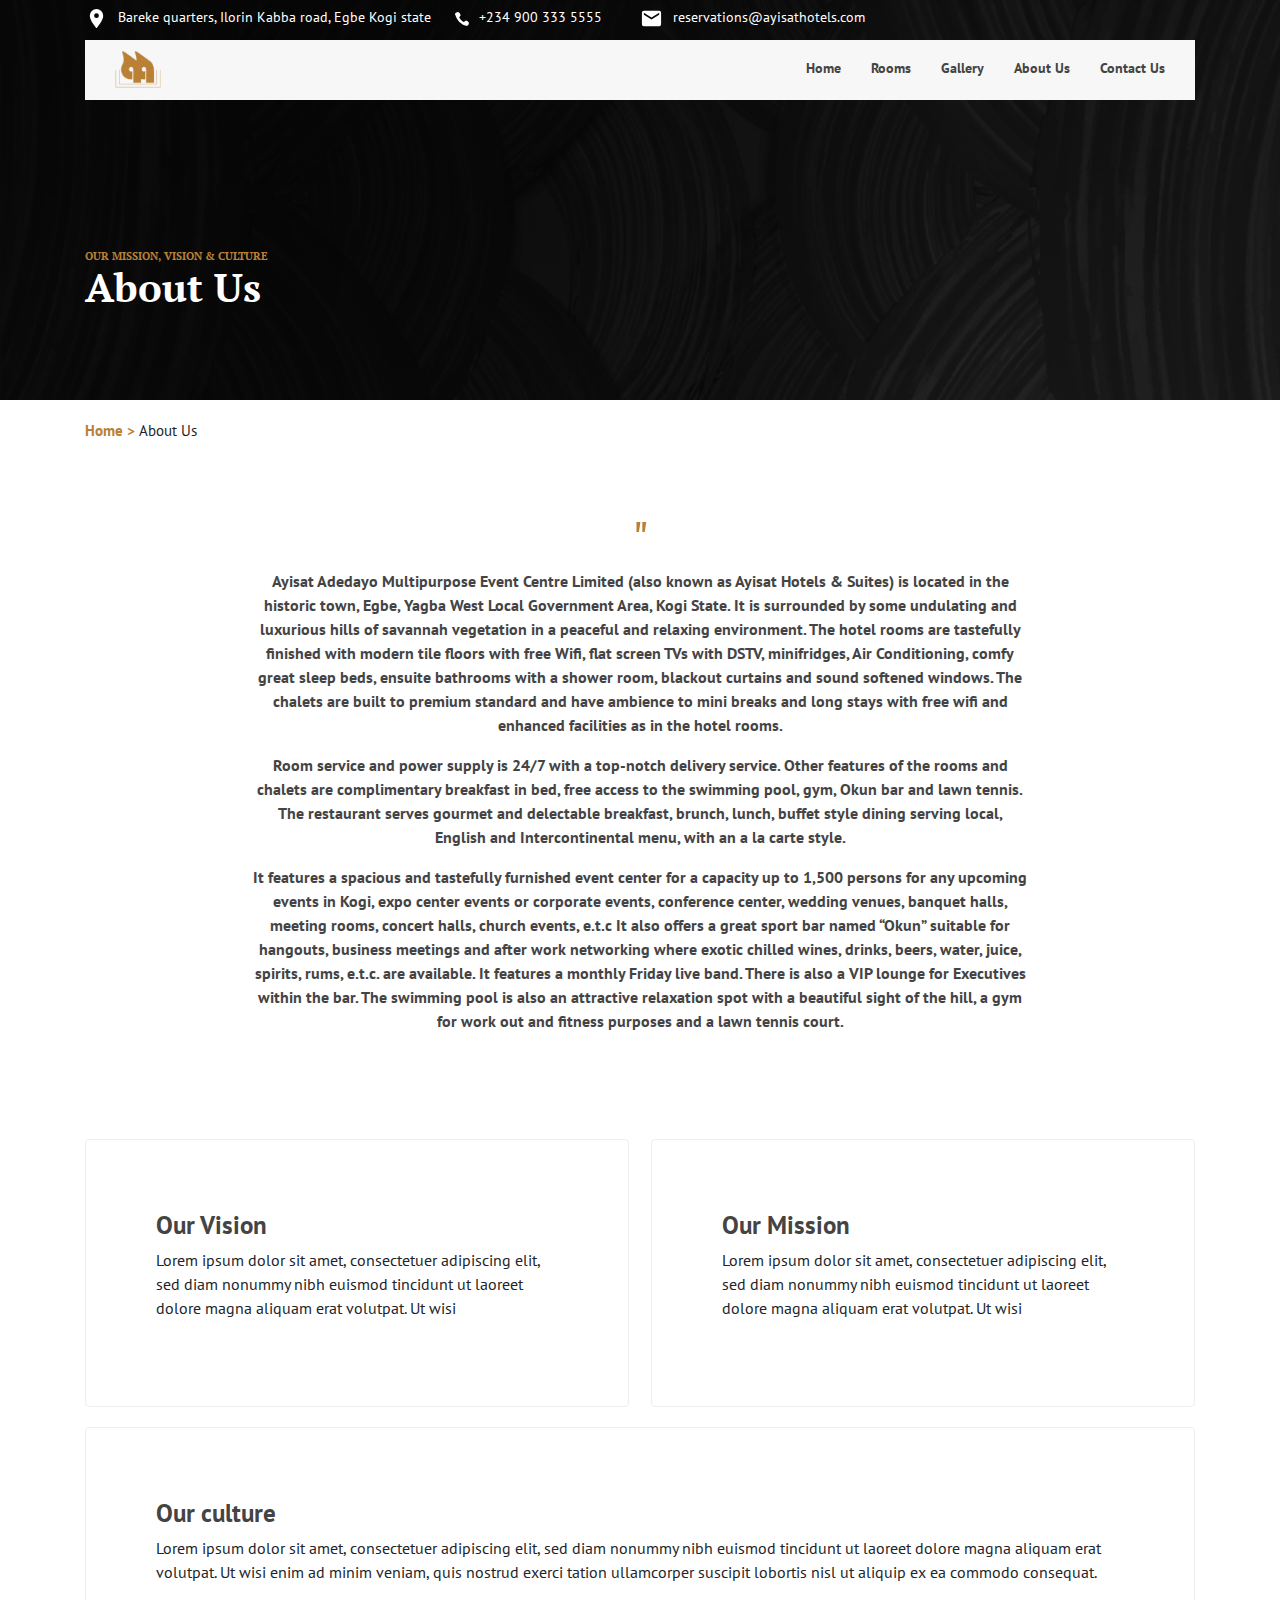
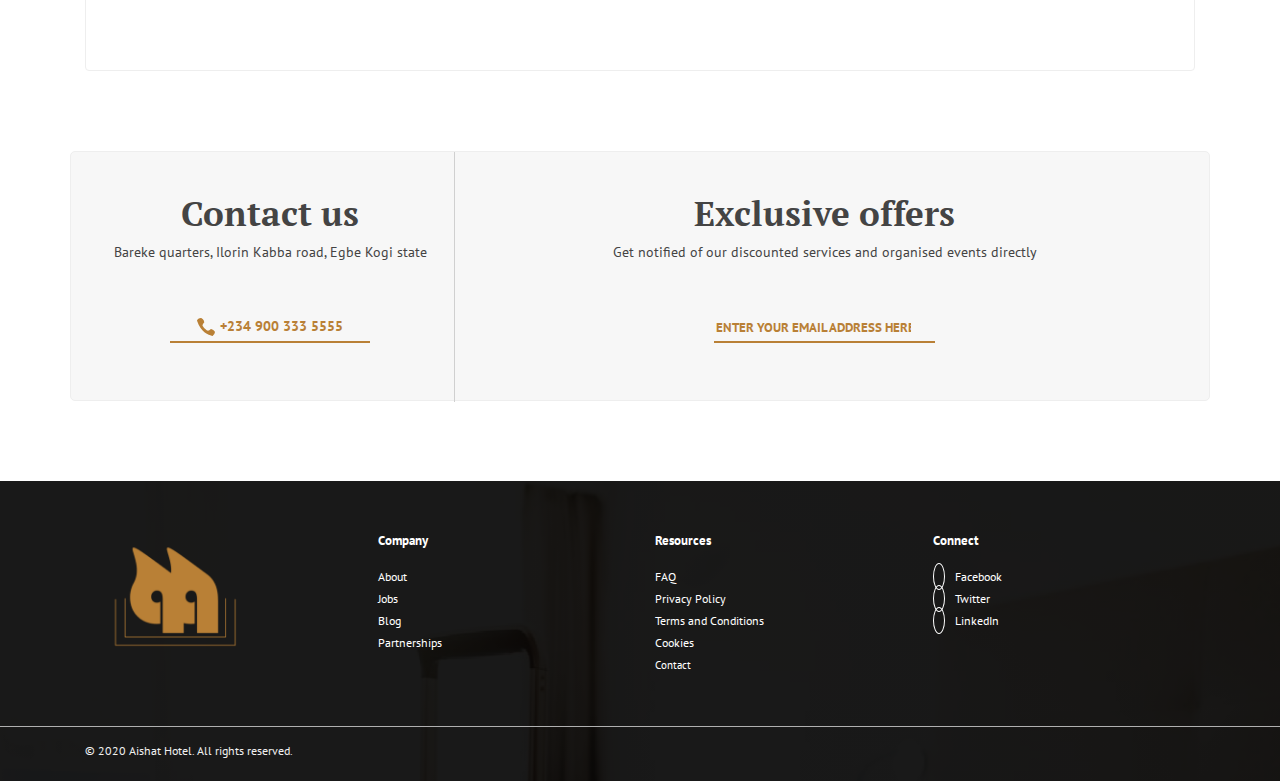
==== commit 1ca1f6b0: "features added" ====
--- a/about-us.html
+++ b/about-us.html
@@ -1,11 +1,11 @@
 <!DOCTYPE html>
 <html lang="en">
 <head>
-  <title>About Us | L'hotelafrique </title>
+  <title>About Us | Aishat Hotel </title>
   <meta charset="utf-8">
   <link rel="stylesheet" href="">
   <meta name="viewport" content="width=device-width, initial-scale=1, maximum-scale=1">
-  <link rel="icon" href="images/Asset%202.svg">
+  <link rel="icon" href="images/AA EVENT CENTRE PNG.png">
   
   <!--Import Google Icon Font-->
 <link href="https://fonts.googleapis.com/icon?family=Material+Icons" rel="stylesheet">
@@ -29,8 +29,7 @@
             <ul>
                 <li><a href="index.html">Home</a></li>
                 <li><a href="room.html">Rooms</a></li>
-                <li><a href="rate.html">Rates</a></li>
-                <li><a href="">Gallery</a></li>
+                <li><a href="gallery.html">Gallery</a></li>
                 <li><a href="about-us.html">About Us</a></li>
                 <li><a href="contact-us.html">Contact Us</a></li>
             </ul>
@@ -40,17 +39,14 @@
       <div class="container">
             <div class="top-header">
                 <div class="left row">
-                    <div class="col-md-3">
-                        <a href=""><img src="images/GoogleMaterial ic location on 48px.svg" alt="">2, Yuleu Road, Lokoja, Kogi</a>
+                    <div class="col-md-4">
+                        <a href=""><img src="images/GoogleMaterial ic location on 48px.svg" alt="">Bareke quarters, Ilorin Kabba road, Egbe Kogi state</a>
                     </div>
                     <div class="col-md-2">
                         <a href=""><img src="images/ElegantIcons icon phone.svg" alt="">+234 900 333 5555</a>
                     </div>
                     <div class="col-md-3">
                         <a href="mailto:reservations@ayisathotels.com"><img src="images/GoogleMaterial ic email 48px.svg" alt="">reservations@ayisathotels.com</a>
-                    </div>
-                    <div class="col-md-4">
-                        <img src="images/feather search.svg" alt="">
                     </div>
                         
                         
@@ -61,8 +57,7 @@
                 <ul>
                     <li><a href="index.html">Home</a></li>
                     <li><a href="room.html">Rooms</a></li>
-                    <li><a href="rate.html">Rates</a></li>
-                    <li><a href="">Gallery</a></li>
+                    <li><a href="gallery.html">Gallery</a></li>
                     <li><a href="about-us.html">About Us</a></li>
                     <li><a href="contact-us.html">Contact Us</a></li>
                 </ul>
@@ -122,7 +117,7 @@
         <div class="row">
                 <div class="col-md-4">
                     <h2>Contact us</h2>
-                    <p>2, Yuleu Road, Lokoja, Kogi</p>
+                    <p>Bareke quarters, Ilorin Kabba road, Egbe Kogi state</p>
                     <div class="call">
                         <a href="tel:+2349003335555"><img src="images/ElegantIcons icon phone-1.svg" alt="">+234 900 333 5555</a>
                     </div>
@@ -170,7 +165,7 @@
         </div>
         <div class="post-footer">
                 <div class="container">
-                    <p>© 2019 L'hotel Afrique. All rights reserved.</p>
+                    <p>© 2020 Aishat Hotel. All rights reserved.</p>
                 </div>
             </div>
     </div>
--- a/style.css
+++ b/style.css
@@ -116,6 +116,85 @@
 }
 * {
   box-sizing: border-box;
+}
+
+.right {
+  bottom: 0;
+  position: fixed;
+  height: 380px;
+  z-index: 9999;
+  float: left !important;
+  width: 70px;
+  padding-left: 20px;
+  padding-bottom: 30px;
+}
+.right .share {
+  background-color: #B98036;
+  color: #fff;
+  width: 50px;
+  bottom: 20px;
+  position: fixed;
+  cursor: pointer;
+  height: 50px;
+  border-radius: 100%;
+  box-sizing: border-box;
+  margin: 0 auto 0 auto;
+}
+.right .share i {
+  margin: 15px;
+  font-size: 20px;
+}
+.right .expgroup {
+  width: 50px;
+  text-align: center;
+  height: 280px;
+}
+.right .expgroup a button {
+  display: list-item;
+  border: none;
+  width: 50px;
+  height: 50px;
+  border-radius: 100%;
+  margin-top: 7px;
+  font-size: 20px;
+  color: #fff;
+  transition: 0.2s ease-in;
+}
+.right .expgroup a button:hover {
+  background-color: #B98036;
+}
+.right .expgroup a:nth-child(1) button {
+  background-color: #4267B2;
+}
+.right .expgroup a:nth-child(2) button {
+  background-color: #0077B5;
+}
+.right .expgroup a:nth-child(3) button {
+  background-color: #ED4956;
+}
+.right .expgroup a:nth-child(4) button {
+  background-color: #1DA1F2;
+}
+.right .expgroup a:nth-child(5) button {
+  background-color: #FF0000;
+}
+.right span {
+  font-weight: 700;
+}
+@media only screen and (max-width: 320px) {
+  .right {
+    padding-left: 10px;
+  }
+}
+@media only screen and (min-width: 321px) and (max-width: 540px) {
+  .right {
+    padding-left: 10px;
+  }
+}
+@media only screen and (min-width: 541px) and (max-width: 720px) {
+  .right {
+    padding-left: 10px;
+  }
 }
 
 body {
@@ -170,7 +249,7 @@
 section {
   width: 100%;
   height: 660px;
-  background-image: linear-gradient(rgba(0, 0, 0, 0.5), rgba(0, 0, 0, 0.3)), url(images/5ddc3fb13db18@2x.png);
+  background-image: linear-gradient(rgba(0, 0, 0, 0.7), rgba(0, 0, 0, 0.7)), url(images/Cozy.jpg);
   background-position: center;
   background-size: cover;
   position: relative;
@@ -182,30 +261,24 @@
 section .top-header .left {
   margin: 0;
 }
-section .top-header .left .col-md-2, section .top-header .left .col-md-3 {
+section .top-header .left .col-md-2, section .top-header .left .col-md-3, section .top-header .left .col-md-4 {
   padding: 0;
   color: #fff;
   font-size: 14px;
 }
-section .top-header .left .col-md-2 a, section .top-header .left .col-md-3 a {
+section .top-header .left .col-md-2 a, section .top-header .left .col-md-3 a, section .top-header .left .col-md-4 a {
   color: #fff;
   transition: 0.2s ease-in;
 }
-section .top-header .left .col-md-2 a img, section .top-header .left .col-md-3 a img {
+section .top-header .left .col-md-2 a img, section .top-header .left .col-md-3 a img, section .top-header .left .col-md-4 a img {
   margin-right: 10px;
 }
-section .top-header .left .col-md-2 a:hover, section .top-header .left .col-md-3 a:hover {
+section .top-header .left .col-md-2 a:hover, section .top-header .left .col-md-3 a:hover, section .top-header .left .col-md-4 a:hover {
   color: #B98036;
   text-decoration: none;
 }
-section .top-header .left .col-md-2 a:hover img, section .top-header .left .col-md-3 a:hover img {
+section .top-header .left .col-md-2 a:hover img, section .top-header .left .col-md-3 a:hover img, section .top-header .left .col-md-4 a:hover img {
   color: #B98036 !important;
-}
-section .top-header .left .col-md-4 {
-  padding: 0;
-}
-section .top-header .left .col-md-4 img {
-  float: right;
 }
 section .top-header .left .shit {
   margin-left: 15px;
@@ -248,7 +321,7 @@
   display: none !important;
 }
 @media only screen and (max-width: 320px) {
-  section .top-header .col-md-2, section .top-header .col-md-3 {
+  section .top-header .col-md-2, section .top-header .col-md-3, section .top-header .col-md-4 {
     display: none;
   }
   section header ul {
@@ -266,7 +339,7 @@
   section .container {
     padding: 0 30px;
   }
-  section .top-header .col-md-2, section .top-header .col-md-3 {
+  section .top-header .col-md-2, section .top-header .col-md-3, section .top-header .col-md-4 {
     display: none;
   }
   section header img {
@@ -287,7 +360,7 @@
   section .container {
     padding: 0 50px;
   }
-  section .top-header .col-md-2, section .top-header .col-md-3 {
+  section .top-header .col-md-2, section .top-header .col-md-3, section .top-header .col-md-4 {
     display: none;
   }
   section header img {
@@ -304,6 +377,93 @@
     cursor: pointer;
   }
 }
+section .caption {
+  color: #fff;
+  padding-top: 200px;
+}
+section .caption .caption_text {
+  width: 100%;
+  text-align: center;
+  font-family: "PT Serif", serif;
+}
+section .caption .text_2, section .caption .text_3, section .caption .text_4, section .caption .text_5, section .caption .text_6 {
+  display: none;
+}
+section .caption .cons {
+  float: right;
+  width: 50px;
+  margin-top: 50px;
+}
+section .caption .cons .fas {
+  color: black;
+  height: 50px;
+  font-size: 20px;
+  opacity: 0.6;
+  cursor: pointer;
+  transition: 0.2s ease-in;
+  visibility: hidden;
+}
+section .caption .cons .down {
+  margin-top: 30px;
+}
+section .caption .cons .fas:hover {
+  opacity: 1;
+}
+section .caption .cons:hover .fas {
+  visibility: visible;
+}
+section .caption h1 {
+  font-size: 47px;
+  font-weight: 700;
+  text-transform: uppercase;
+}
+@media only screen and (max-width: 320px) {
+  section .caption {
+    padding-top: 20px;
+  }
+  section .caption .caption_text {
+    width: 95%;
+    margin-top: 60px;
+  }
+  section .caption h1 {
+    font-size: 25px;
+  }
+  section .caption p {
+    font-size: 13px;
+  }
+}
+@media only screen and (min-width: 321px) and (max-width: 540px) {
+  section .caption {
+    padding: 0px 30px;
+  }
+  section .caption .caption_text {
+    width: 95%;
+    margin-top: 90px;
+  }
+  section .caption h1 {
+    font-size: 25px;
+  }
+  section .caption p {
+    font-size: 13px;
+  }
+}
+@media only screen and (min-width: 541px) and (max-width: 720px) {
+  section .caption {
+    padding-top: 25px;
+    padding: 0px 50px;
+  }
+  section .caption .caption_text {
+    width: 95%;
+    margin-top: 150px;
+  }
+  section .caption h1 {
+    font-size: 25px;
+  }
+  section .caption p {
+    font-size: 13px;
+  }
+}
+
 .booke {
   bottom: 0;
   position: absolute;
@@ -331,6 +491,7 @@
 }
 .booking .row .col-md-2 p, .booking .row .col-md-3 p {
   font-size: 12px;
+  font-weight: 700;
   margin-bottom: 5px;
 }
 .booking .row .col-md-2 .custom, .booking .row .col-md-3 .custom {
@@ -610,7 +771,6 @@
 }
 .customer .row .values .valuey .benefit {
   width: 25%;
-  text-align: center;
   float: left;
 }
 .customer .row .values .valuey .benefit p {
@@ -635,18 +795,18 @@
   color: #444444;
   font-family: "PT Serif", serif;
 }
-.customer .row .reviews .caption_text h1 {
+.customer .row .reviews .capt-text h1 {
   color: #B98036;
   margin: 0;
 }
-.customer .row .reviews .caption_text p {
+.customer .row .reviews .capt-text p {
   font-size: 15px;
 }
-.customer .row .reviews .caption_text span {
+.customer .row .reviews .capt-text span {
   font-size: 15px;
   line-height: 0.9em;
 }
-.customer .row .reviews .text_2, .customer .row .reviews .text_3, .customer .row .reviews .text_4 {
+.customer .row .reviews .capt-2, .customer .row .reviews .capt-3, .customer .row .reviews .capt-4 {
   display: none;
 }
 @media only screen and (max-width: 320px) {
@@ -929,30 +1089,24 @@
 .room .top-header .left {
   margin: 0;
 }
-.room .top-header .left .col-md-2, .room .top-header .left .col-md-3 {
+.room .top-header .left .col-md-2, .room .top-header .left .col-md-3, .room .top-header .left .col-md-4 {
   padding: 0;
   color: #fff;
   font-size: 14px;
 }
-.room .top-header .left .col-md-2 a, .room .top-header .left .col-md-3 a {
+.room .top-header .left .col-md-2 a, .room .top-header .left .col-md-3 a, .room .top-header .left .col-md-4 a {
   color: #fff;
   transition: 0.2s ease-in;
 }
-.room .top-header .left .col-md-2 a img, .room .top-header .left .col-md-3 a img {
+.room .top-header .left .col-md-2 a img, .room .top-header .left .col-md-3 a img, .room .top-header .left .col-md-4 a img {
   margin-right: 10px;
 }
-.room .top-header .left .col-md-2 a:hover, .room .top-header .left .col-md-3 a:hover {
+.room .top-header .left .col-md-2 a:hover, .room .top-header .left .col-md-3 a:hover, .room .top-header .left .col-md-4 a:hover {
   color: #B98036;
   text-decoration: none;
 }
-.room .top-header .left .col-md-2 a:hover img, .room .top-header .left .col-md-3 a:hover img {
+.room .top-header .left .col-md-2 a:hover img, .room .top-header .left .col-md-3 a:hover img, .room .top-header .left .col-md-4 a:hover img {
   color: #B98036 !important;
-}
-.room .top-header .left .col-md-4 {
-  padding: 0;
-}
-.room .top-header .left .col-md-4 img {
-  float: right;
 }
 .room .top-header .left .shit {
   margin-left: 15px;
@@ -1014,7 +1168,7 @@
   .room {
     height: 350px;
   }
-  .room .top-header .col-md-2, .room .top-header .col-md-3 {
+  .room .top-header .col-md-2, .room .top-header .col-md-3, .room .top-header .col-md-4 {
     display: none;
   }
   .room header ul {
@@ -1687,5 +1841,50 @@
     width: 50%;
   }
 }
+.container.no-gutter {
+  padding: 40px 0;
+}
+
+.row {
+  margin-left: 0;
+  margin-right: 0;
+}
+
+.item {
+  border: none;
+}
+.item .item-wrap img {
+  height: 200px;
+  width: 300px;
+}
+
+/* Isotope Transitions
+------------------------------- */
+.isotope,
+.isotope .item {
+  -webkit-transition-duration: 0.8s;
+  -moz-transition-duration: 0.8s;
+  -ms-transition-duration: 0.8s;
+  -o-transition-duration: 0.8s;
+  transition-duration: 0.8s;
+}
+
+.isotope {
+  -webkit-transition-property: height, width;
+  -moz-transition-property: height, width;
+  -ms-transition-property: height, width;
+  -o-transition-property: height, width;
+  transition-property: height, width;
+}
+
+.isotope .item {
+  -webkit-transition-property: -webkit-transform, opacity;
+  -moz-transition-property: -moz-transform, opacity;
+  -ms-transition-property: -ms-transform, opacity;
+  -o-transition-property: top, left, opacity;
+  transition-property: transform, opacity;
+}
+
+/* responsive media queries */
 
 /*# sourceMappingURL=style.css.map */
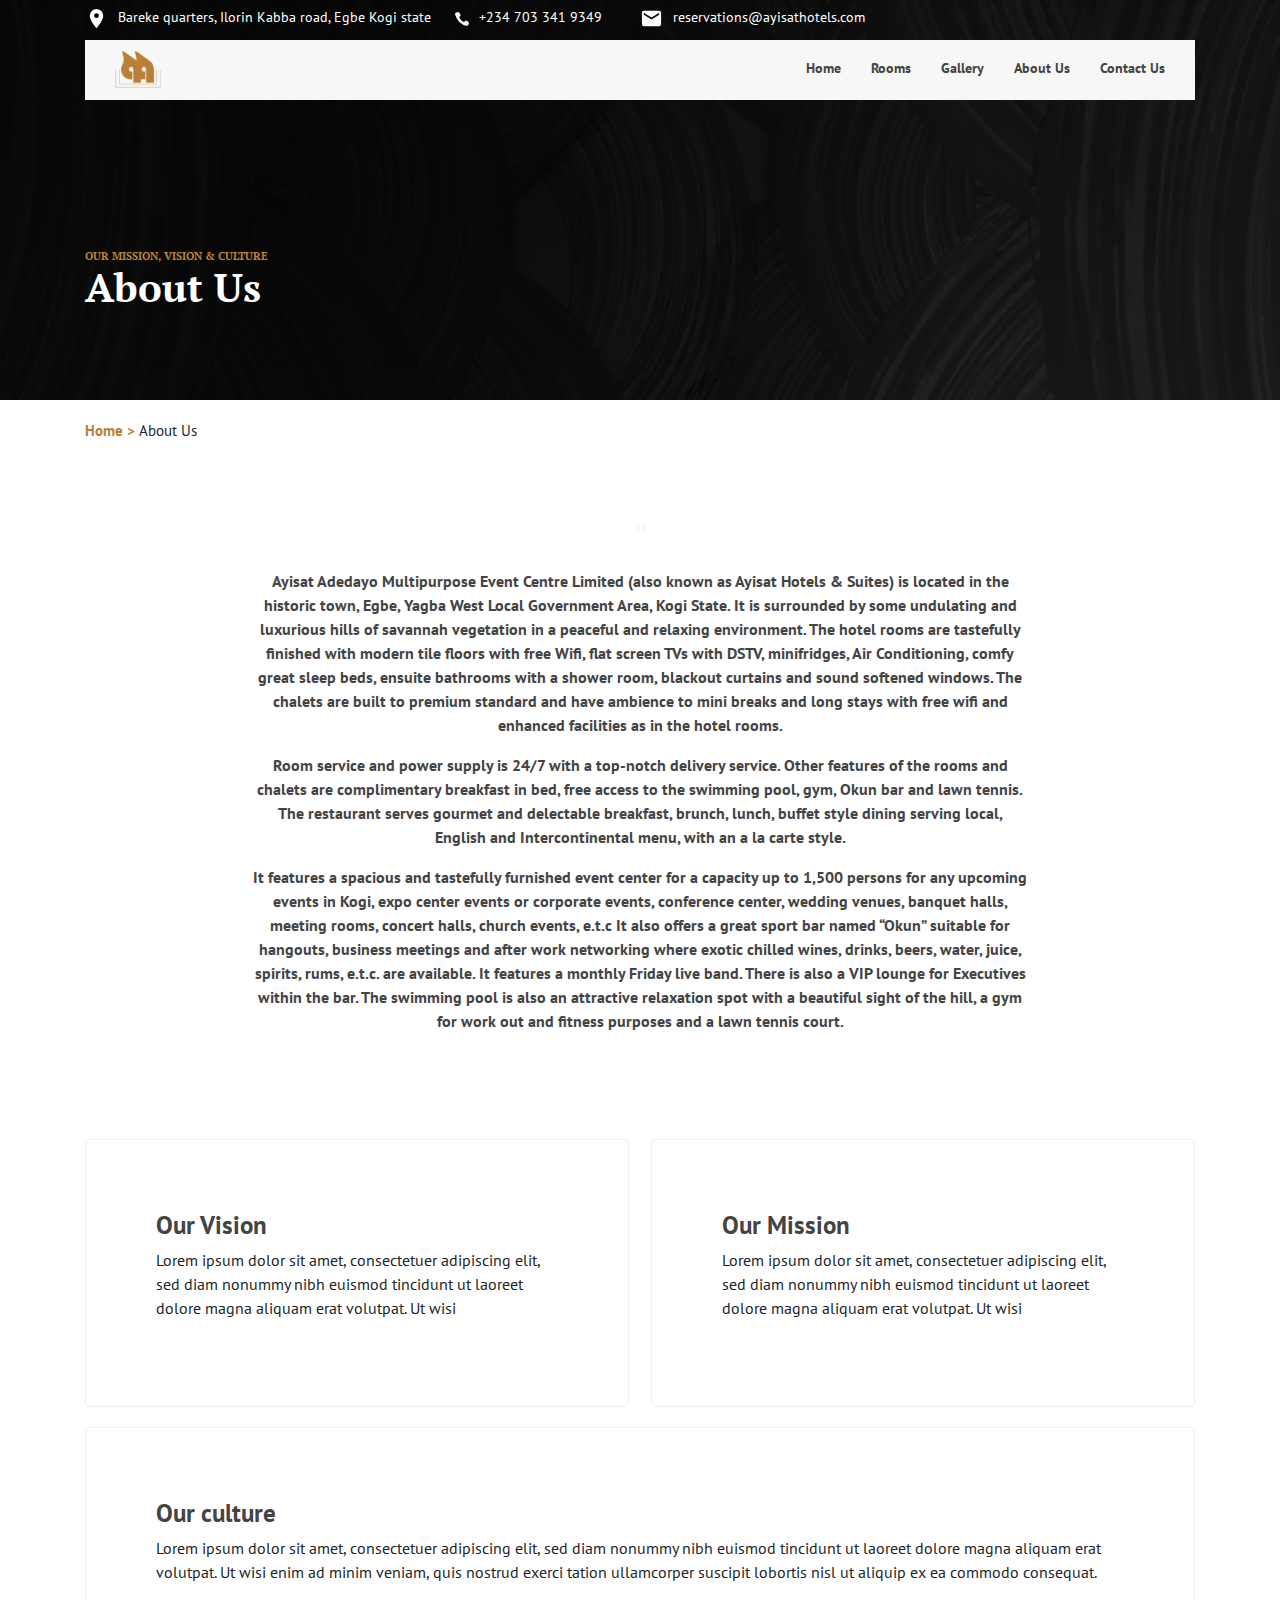
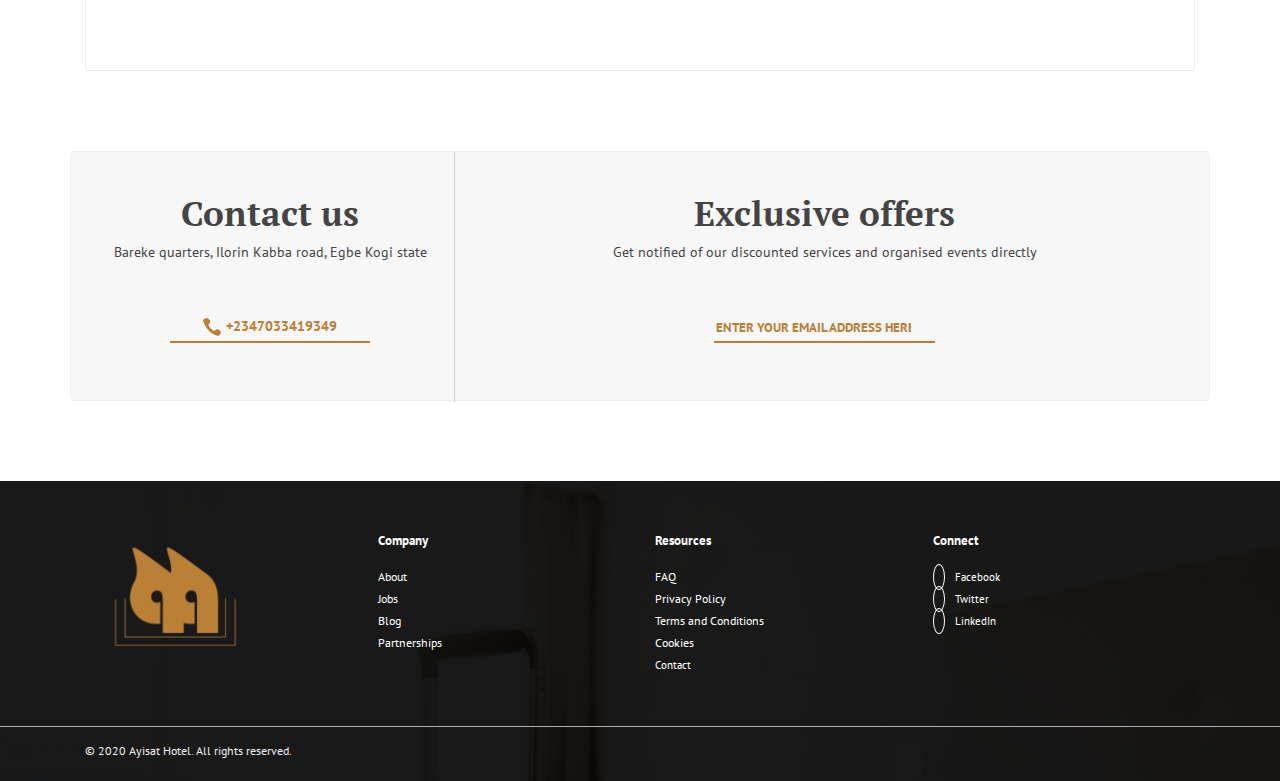
==== commit d2830c9f: "gallery added" ====
--- a/about-us.html
+++ b/about-us.html
@@ -1,7 +1,7 @@
 <!DOCTYPE html>
 <html lang="en">
 <head>
-  <title>About Us | Aishat Hotel </title>
+  <title>About Us | Ayisat Hotel </title>
   <meta charset="utf-8">
   <link rel="stylesheet" href="">
   <meta name="viewport" content="width=device-width, initial-scale=1, maximum-scale=1">
@@ -43,7 +43,7 @@
                         <a href=""><img src="images/GoogleMaterial ic location on 48px.svg" alt="">Bareke quarters, Ilorin Kabba road, Egbe Kogi state</a>
                     </div>
                     <div class="col-md-2">
-                        <a href=""><img src="images/ElegantIcons icon phone.svg" alt="">+234 900 333 5555</a>
+                        <a href="tel:+2347033419349"><img src="images/ElegantIcons icon phone.svg" alt="">+234 703 341 9349</a>
                     </div>
                     <div class="col-md-3">
                         <a href="mailto:reservations@ayisathotels.com"><img src="images/GoogleMaterial ic email 48px.svg" alt="">reservations@ayisathotels.com</a>
@@ -119,7 +119,7 @@
                     <h2>Contact us</h2>
                     <p>Bareke quarters, Ilorin Kabba road, Egbe Kogi state</p>
                     <div class="call">
-                        <a href="tel:+2349003335555"><img src="images/ElegantIcons icon phone-1.svg" alt="">+234 900 333 5555</a>
+                        <a href="tel:+2347033419349"><img src="images/ElegantIcons icon phone-1.svg" alt="">+2347033419349</a>
                     </div>
                 </div>
                 <div class="col-md-8">
@@ -156,16 +156,16 @@
                        
                         <div class="col-md-3 col-6 mobile">
                             <p>Connect</p>
-                            <li><a href=""></a><i class="fab fa-facebook-f"></i> Facebook</a></li>
-                            <li><a href=""></a><i class="fab fa-twitter"></i> Twitter</a></li>
-                            <li><a href=""></a><i class="fab fa-linkedin-in"></i>LinkedIn</a></li>
+                            <li><a href="https://web.facebook.com/Ayisat-Hotels-and-Suites-101916591340398/?modal=admin_todo_tour"><i class="fab fa-facebook-f"></i> Facebook</a></li>
+                    <li><a href="https://www.linkedin.com/in/ayisat-hotels-2615a119a/"><i class="fab fa-twitter"></i> Twitter</a></li>
+                    <li><a href="https://www.linkedin.com/in/ayisat-hotels-2615a119a/"><i class="fab fa-linkedin-in"></i>LinkedIn</a></li>
                             
                         </div>
                     </div>
         </div>
         <div class="post-footer">
                 <div class="container">
-                    <p>© 2020 Aishat Hotel. All rights reserved.</p>
+                    <p>© 2020 Ayisat Hotel. All rights reserved.</p>
                 </div>
             </div>
     </div>
--- a/style.css
+++ b/style.css
@@ -1,6 +1,7 @@
 @import url("https://fonts.googleapis.com/css?family=PT+Sans:400,700&display=swap");
 @import url("https://fonts.googleapis.com/css?family=PT+Sans:400,700&display=swap");
 @import url("https://fonts.googleapis.com/css?family=PT+Serif:400,700&display=swap");
+@import url(https://fonts.googleapis.com/css?family=Pacifico);
 .main-footer {
   background-image: linear-gradient(rgba(0, 0, 0, 0.9), rgba(0, 0, 0, 0.9)), url(images/5ddc3e60230f0@2x.png);
   background-size: cover;
@@ -1540,7 +1541,7 @@
   margin: 30px auto;
 }
 .about-us .text h1 {
-  color: #B98036;
+  color: #f8f8f8;
   font-size: 50px;
   font-size: 900;
   margin-bottom: 0;
@@ -1858,33 +1859,324 @@
   width: 300px;
 }
 
-/* Isotope Transitions
-------------------------------- */
-.isotope,
-.isotope .item {
-  -webkit-transition-duration: 0.8s;
-  -moz-transition-duration: 0.8s;
-  -ms-transition-duration: 0.8s;
-  -o-transition-duration: 0.8s;
-  transition-duration: 0.8s;
+.portfolio img {
+  width: 100%;
+  height: 200px;
+  display: block;
 }
 
-.isotope {
-  -webkit-transition-property: height, width;
-  -moz-transition-property: height, width;
-  -ms-transition-property: height, width;
-  -o-transition-property: height, width;
-  transition-property: height, width;
-}
-
-.isotope .item {
-  -webkit-transition-property: -webkit-transform, opacity;
-  -moz-transition-property: -moz-transform, opacity;
-  -ms-transition-property: -ms-transform, opacity;
-  -o-transition-property: top, left, opacity;
-  transition-property: transform, opacity;
-}
-
-/* responsive media queries */
+.wrap {
+  max-width: 1200px;
+  margin: 0 auto;
+  padding-left: 20px;
+  /* all of the Menu/Nav Stuff*/
+  /*************************************
+  * Basic lightbox styles. Notice the
+  * default 'display' is 'none'.
+  */
+  /*.lightbox .info:after {
+  margin:0px;
+  position:relative;
+  display:block;
+  top:37px;
+  left:-50px;
+  content:"";
+  width: 0;
+      height: 0;
+  border-top: 33px solid transparent;
+      border-right: 46px solid #A1DBB2;
+  border-bottom-left-radius:6px;
+  }*/
+}
+.wrap .portfolio {
+  margin: 0;
+  overflow: hidden;
+  padding: 0;
+}
+.wrap .portfolio li {
+  float: left;
+  width: 100%;
+  list-style: none;
+  -webkit-backface-visibility: hidden;
+  -webkit-perspective: 1000;
+}
+.wrap .portfolio li img {
+  max-height: 250px;
+}
+.wrap .portfolio figure {
+  margin: 0 20px 20px 0;
+  position: relative;
+  text-align: center;
+  transition: 0.2s ease-in-out;
+  border: 3px solid white;
+  overflow: hidden;
+  background: #B98036;
+  box-shadow: 3px 3px 8px #f0f0f0;
+}
+.wrap .portfolio figure:hover {
+  border: 3px solid #fff;
+}
+.wrap .portfolio figure:hover img {
+  opacity: 0.2;
+  -ms-filter: "progid:DXImageTransform.Microsoft.Alpha(Opacity=70)      ";
+}
+.wrap .portfolio figure:hover figcaption {
+  top: 50%;
+  margin-top: -20px;
+}
+.wrap .portfolio figure:hover h3 {
+  bottom: 63%;
+}
+.wrap .portfolio figcaption {
+  position: absolute;
+  width: 100%;
+  top: 100%;
+  left: 0;
+  transition: all 0.2s ease-in-out 0.2s;
+}
+.wrap #fp {
+  background-color: #EDC951;
+  font-family: "Helvetica Neue", Helvetica, Arial, sans-serif;
+  font-weight: bold;
+  text-shadow: 0 -1px 1px #d8a600;
+  text-decoration: none;
+  color: #fff;
+  width: 50px;
+  height: 50px;
+  line-height: 50px;
+  display: inline-block;
+}
+.wrap #fp:hover {
+  background-color: #e8bb23;
+}
+.wrap h3 {
+  color: #fff;
+  font-family: "Pacifico", sans-serif;
+  text-shadow: 0 0 5px rgba(0, 0, 0, 0.6);
+  font-weight: 500;
+  font-size: 25px;
+  padding: 1em 0.7em;
+  line-height: 100%;
+  position: absolute;
+  bottom: 100%;
+  left: 0;
+  width: 100%;
+  display: inline-block;
+  padding: 0;
+  margin: 0;
+}
+.wrap .info {
+  font-family: "Helvetica Neue", Helvetica, Arial, sans-serif;
+  text-shadow: 0 0 5px rgba(0, 0, 0, 0.6);
+  font-size: 15px;
+}
+.wrap .tabs {
+  margin: 0 0 20px 0;
+  padding: 0;
+  overflow: hidden;
+}
+.wrap .tabs li {
+  list-style: none;
+  float: left;
+  margin: 20px 20px 0 0;
+}
+.wrap #pf {
+  width: auto;
+  height: auto;
+  padding: 0 1em;
+  border-bottom: 4px solid #c49b14;
+  position: relative;
+  background-color: #EDC951;
+  font-family: "Helvetica Neue", Helvetica, Arial, sans-serif;
+  font-weight: bold;
+  text-shadow: 0 -1px 1px #d8a600;
+  text-decoration: none;
+  color: #FFF;
+  line-height: 50px;
+  display: inline-block;
+}
+.wrap #pf:active {
+  top: 3px;
+  border-bottom: none;
+}
+.wrap #pf.active {
+  background-color: #e8bb23;
+}
+.wrap #pf:hover {
+  background-color: #e8bb23;
+}
+.wrap .menu {
+  margin: 0 auto;
+  padding: 20px;
+  display: none;
+  width: 26%;
+  top: -5px;
+  text-align: center;
+  background: #FFFFFF;
+  border-bottom-left-radius: 4px;
+  border-bottom-right-radius: 4px;
+  border-bottom: 3px solid #EDC951;
+  font-family: "Lato", Helvetica;
+  font-weight: 300;
+  position: relative;
+  z-index: 3;
+  min-width: 400px;
+}
+.wrap #navButton {
+  cursor: pointer;
+  position: relative;
+  display: block;
+  margin: 0 auto;
+  margin-top: -21px;
+  margin-bottom: 40px;
+  width: 85px;
+  height: 38px;
+  color: #EEE;
+  background: #CC333F;
+  text-align: center;
+  padding-top: 8px;
+  padding-left: 3px;
+  padding-right: 3px;
+  font-family: "Lato", Helvetica;
+  font-weight: 500;
+  z-index: 3;
+  text-shadow: 0 -2px 3px #8a0f19;
+}
+.wrap #navButton:before {
+  margin: 0px;
+  position: absolute;
+  display: block;
+  margin-left: -3px;
+  top: 38px;
+  content: "";
+  width: 0;
+  height: 0;
+  border-top: 33px solid #CC333F;
+  border-right: 46px solid transparent;
+  border-bottom-left-radius: 6px;
+}
+.wrap #navButton:after {
+  margin: 0px;
+  position: absolute;
+  display: block;
+  top: 38px;
+  content: "";
+  width: 0;
+  height: 0;
+  margin-left: 36px;
+  border-top: 33px solid #CC333F;
+  border-left: 46px solid transparent;
+  border-bottom-right-radius: 6px;
+}
+.wrap #bt {
+  text-decoration: none;
+  color: #222;
+}
+.wrap .lightbox {
+  /** Hide the lightbox */
+  display: none;
+  /** Apply basic lightbox styling */
+  position: fixed;
+  z-index: 9999;
+  width: 100%;
+  height: 100%;
+  text-align: center;
+  top: 0;
+  left: 0;
+  background: rgba(0, 0, 0, 0.8);
+  margin-bottom: 4%;
+}
+.wrap .lightbox img {
+  /** Pad the lightbox image */
+  max-width: 90%;
+  max-height: 80%;
+  margin-top: 5%;
+}
+.wrap .lightbox:target {
+  /** Show lightbox when it is target */
+  display: block;
+  /** Remove default browser outline style */
+  outline: none;
+}
+.wrap .lightbox .image {
+  max-width: 80%;
+  margin-left: auto;
+  margin-right: auto;
+}
+.wrap .lightbox .image img {
+  border-radius: 8px;
+}
+.wrap .lightbox .info {
+  width: 60%;
+  display: block;
+  text-align: center;
+  color: #FFF;
+  font-family: "Helvetica Neue", Helvetica, Arial, sans-serif;
+  float: right;
+  margin-top: 5%;
+  margin-left: auto;
+  margin-right: auto;
+  background: #00A0B0;
+  line-height: 2em;
+  border-radius: 8px;
+  padding: 50px;
+}
+.wrap .close {
+  position: absolute;
+  margin-top: 25px;
+  background-color: #EDC951;
+  font-family: "Helvetica Neue", Helvetica, Arial, sans-serif;
+  font-weight: bold;
+  text-shadow: 0 -1px 1px #d8a600;
+  text-decoration: none;
+  color: #fff;
+  width: 50px;
+  height: 50px;
+  line-height: 50px;
+  display: inline-block;
+}
+.wrap .close:hover {
+  background-color: #e8bb23;
+}
+@media (min-width: 660px) {
+  .wrap .portfolio li {
+    width: 50%;
+  }
+}
+@media (min-width: 60px) {
+  .wrap .lightbox .info {
+    width: 60%;
+    margin-right: 20%;
+  }
+  .wrap #fat img {
+    max-height: 60%;
+  }
+  .wrap #long img {
+    max-height: 50%;
+    max-width: 80%;
+  }
+}
+@media (min-width: 1040px) {
+  .wrap .portfolio li {
+    width: 33%;
+  }
+  .wrap .lightbox .info {
+    width: 33%;
+    margin-left: 5%;
+  }
+  .wrap #fat img {
+    max-height: 80%;
+    max-width: 50%;
+  }
+  .wrap #long img {
+    max-height: 80%;
+    max-width: 50%;
+  }
+}
+.wrap .cbwrap {
+  float: right;
+  padding-right: 4%;
+  padding-top: 4%;
+}
 
 /*# sourceMappingURL=style.css.map */
